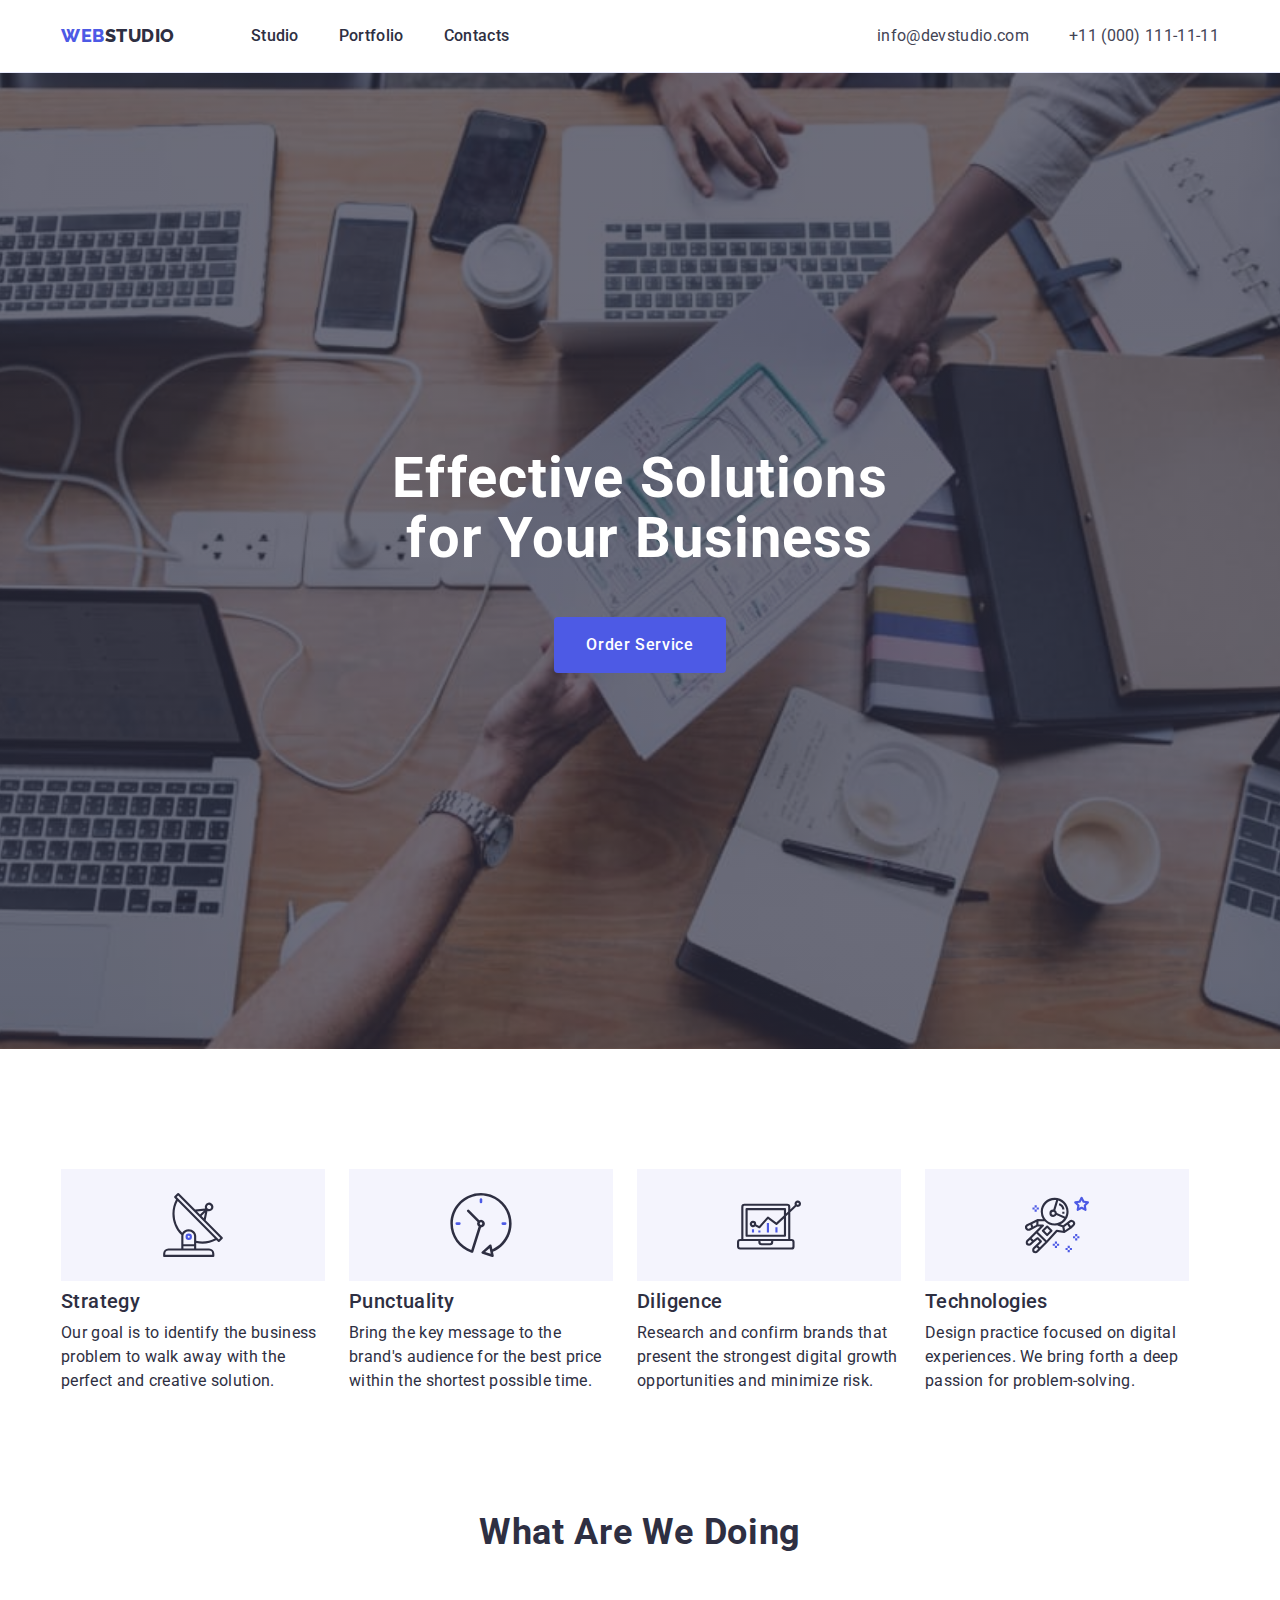
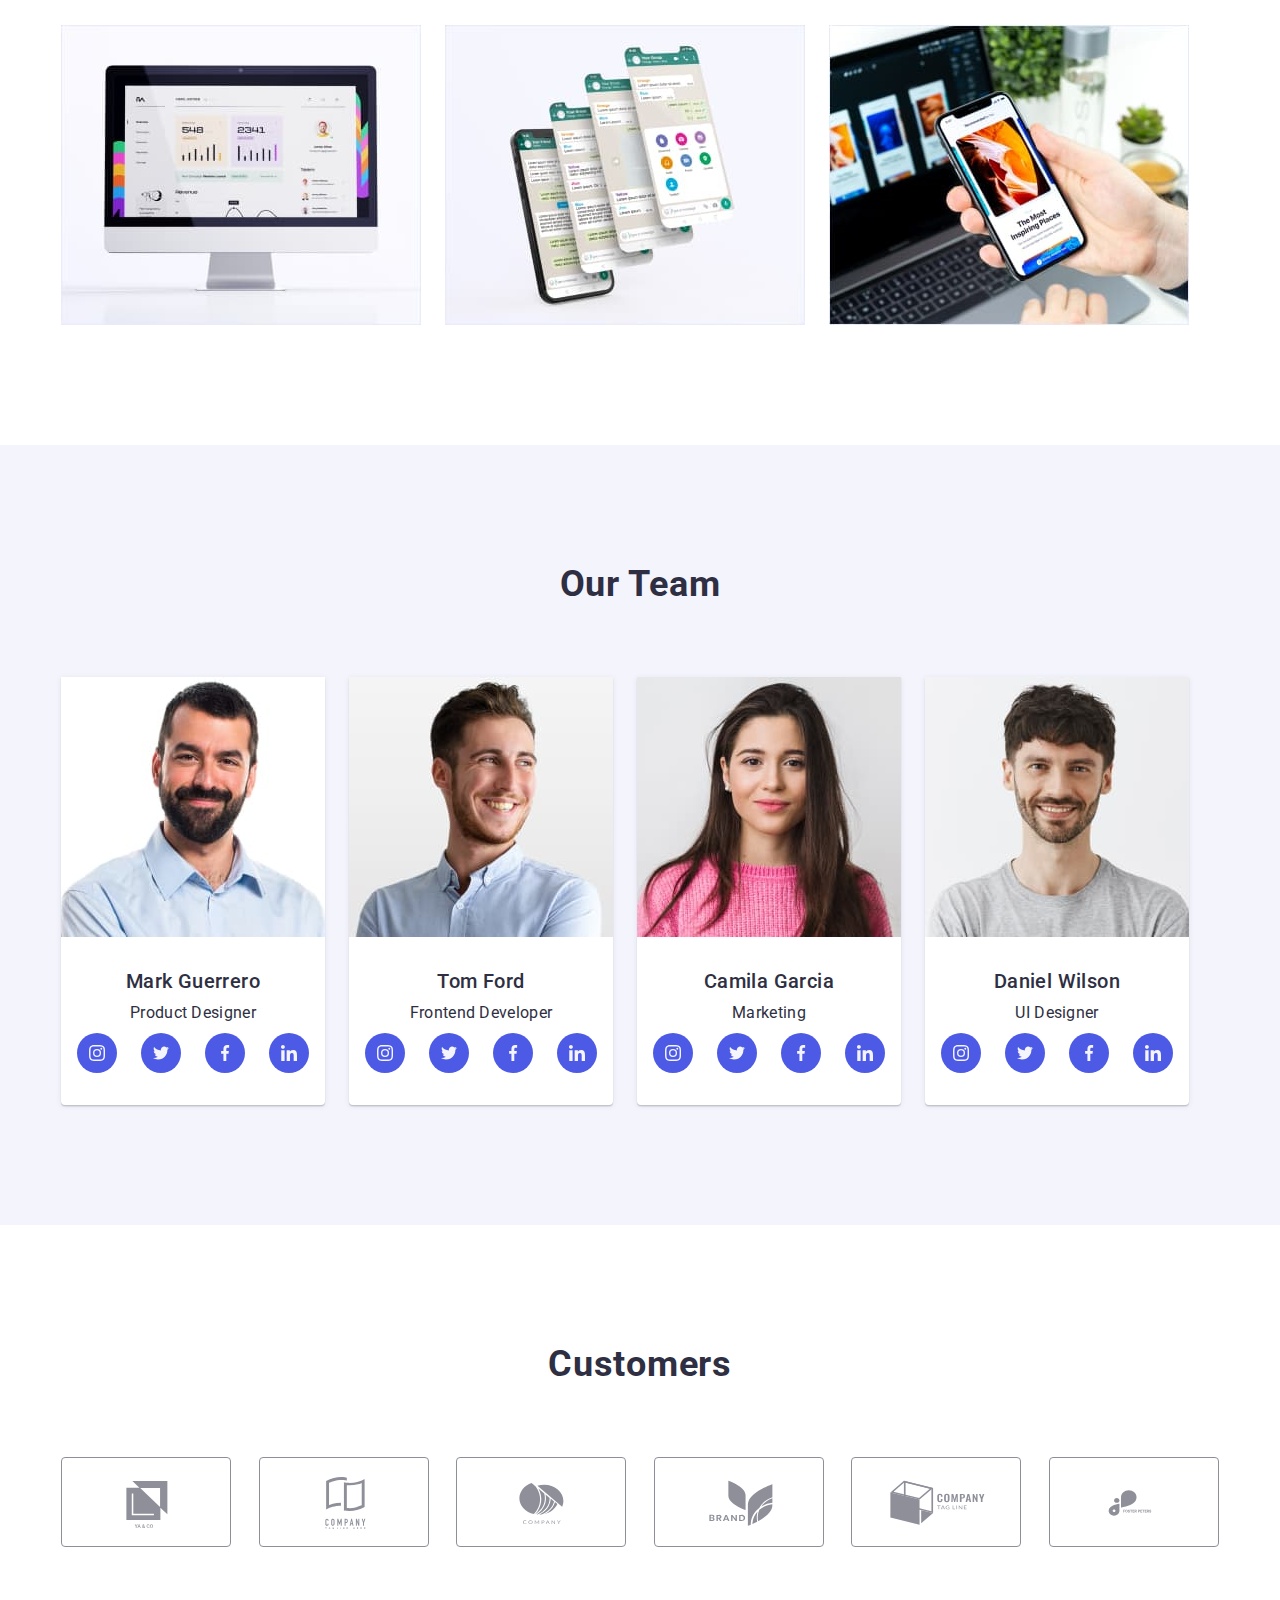
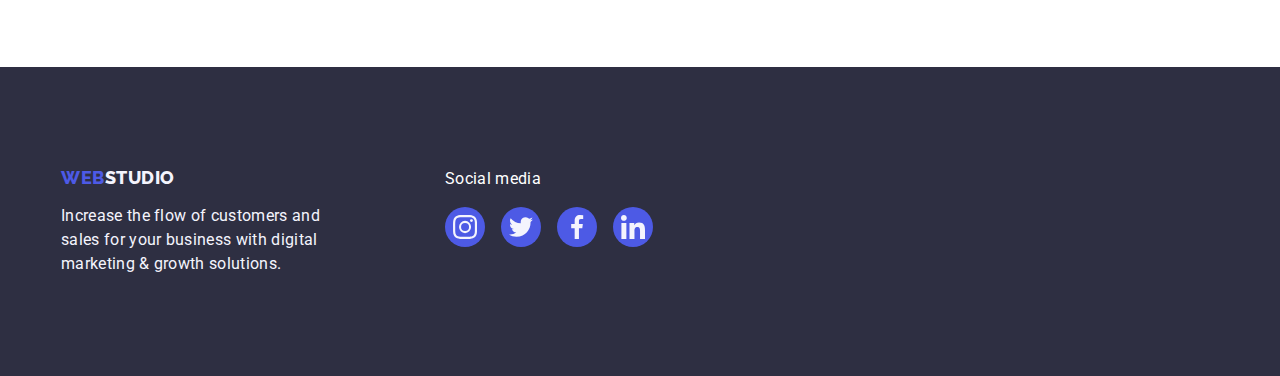
==== index.html @ 224b256f "update_index" ====
<!DOCTYPE html>
<html lang="en">
  <head>
    <meta charset="UTF-8" />
    <meta http-equiv="X-UA-Compatible" content="IE=edge" />
    <meta name="viewport" content="width=device-width, initial-scale=1.0" />
    <link rel="preconnect" href="https://fonts.googleapis.com" />
    <link rel="preconnect" href="https://fonts.gstatic.com" crossorigin />
    <link
      rel="stylesheet"
      href="https://fonts.googleapis.com/css2?family=Raleway:wght@800&family=Roboto:wght@400;500;700&display=swap"
    />
    <link
      rel="stylesheet"
      href="https://cdnjs.cloudflare.com/ajax/libs/modern-normalize/2.0.0/modern-normalize.min.css"
      integrity="sha512-4xo8blKMVCiXpTaLzQSLSw3KFOVPWhm/TRtuPVc4WG6kUgjH6J03IBuG7JZPkcWMxJ5huwaBpOpnwYElP/m6wg=="
      crossorigin="anonymous"
      referrerpolicy="no-referrer"
    />
    <link rel="stylesheet" href="./css/styles.css" />
    <title>Document</title>
  </head>

  <body>
    <header class="header">
      <div class="container">
        <nav class="site-nav">
          <a href="./index.html" class="logo link"
            >Web<span class="logo-word">Studio</span></a
          >
          <ul class="list">
            <li>
              <a href="./index.html" class="list-item link">Studio</a>
            </li>
            <li>
              <a href="./portfolio.html" class="list-item link">Portfolio</a>
            </li>
            <li>
              <a href="" class="list-item link">Contacts</a>
            </li>
          </ul>
        </nav>

        <address class="address-nav">
          <ul class="list">
            <li class="list-item">
              <a href="mailto:info@devstudio.com" class="link"
                >info@devstudio.com</a
              >
            </li>
            <li class="list-item">
              <a href="tel:+110001111111" class="link">+11 (000) 111-11-11</a>
            </li>
          </ul>
        </address>
      </div>
    </header>

    <main>
      <section class="hero">
        <div class="hero-container container">
          <h1 class="header">Effective Solutions for Your Business</h1>
          <button type="button" class="button">Order Service</button>
        </div>
      </section>

      <section class="traits">
        <div class="container">
          <h2 class="visually-hidden">Our traits</h2>
          <ul class="list">
            <li class="list-item">
              <div class="traits-icon-container">
                <svg class="traits-icon" width="64" height="64">
                  <use href="./images/icons.svg#strategy"></use>
                </svg>
              </div>
              <h3 class="header">Strategy</h3>
              <p class="paragraph">
                Our goal is to identify the business problem to walk away with
                the perfect and creative solution.
              </p>
            </li>
            <li class="list-item">
              <div class="traits-icon-container">
                <svg class="traits-icon" width="64" height="64">
                  <use href="./images/icons.svg#punctuality"></use>
                </svg>
              </div>
              <h3 class="header">Punctuality</h3>
              <p class="paragraph">
                Bring the key message to the brand's audience for the best price
                within the shortest possible time.
              </p>
            </li>
            <li class="list-item">
              <div class="traits-icon-container">
                <svg class="traits-icon" width="64" height="64">
                  <use href="./images/icons.svg#diligence"></use>
                </svg>
              </div>
              <h3 class="header">Diligence</h3>
              <p class="paragraph">
                Research and confirm brands that present the strongest digital
                growth opportunities and minimize risk.
              </p>
            </li>
            <li class="list-item">
              <div class="traits-icon-container">
                <svg class="traits-icon" width="64" height="64">
                  <use href="./images/icons.svg#technologies"></use>
                </svg>
              </div>
              <h3 class="header">Technologies</h3>
              <p class="paragraph">
                Design practice focused on digital experiences. We bring forth a
                deep passion for problem-solving.
              </p>
            </li>
          </ul>
        </div>
      </section>

      <section class="projects">
        <div class="container">
          <h2 class="header">What are we doing</h2>
          <ul class="list">
            <li class="projects-item">
              <img
                src="./images/what_we_doing_img_1.jpg"
                alt="Screen with charts"
                width="360"
              />
            </li>
            <li class="projects-item">
              <img
                src="./images/what_we_doing_img_2.jpg"
                alt="Smartphone with messenger"
                width="360"
              />
            </li>
            <li class="projects-item">
              <img
                src="./images/what_we_doing_img_3.jpg"
                alt="Smartphone and laptop demonstrating app"
                width="360"
              />
            </li>
          </ul>
        </div>
      </section>

      <section class="team">
        <div class="container">
          <h2 class="header">Our Team</h2>
          <ul class="list">
            <li class="member-card">
              <img
                src="./images/our_team_1.jpg"
                alt="Product Designer"
                width="264"
              />
              <div class="member-text">
                <h3 class="member-name">Mark Guerrero</h3>
                <p class="member-role">Product Designer</p>
                <div class="member-icons">
                  <a href="instagram.com" class="member-icon-container">
                    <svg class="member-icon">
                      <use href="../images/icons.svg#instagram"></use>
                    </svg>
                  </a>
                  <a href="twitter.com" class="member-icon-container">
                    <svg class="member-icon">
                      <use href="../images/icons.svg#twitter"></use>
                    </svg>
                  </a>
                  <a href="facebook.com" class="member-icon-container">
                    <svg class="member-icon">
                      <use href="../images/icons.svg#facebook"></use>
                    </svg>
                  </a>
                  <a href="linkedin.com" class="member-icon-container">
                    <svg class="member-icon">
                      <use href="../images/icons.svg#linkedin"></use>
                    </svg>
                  </a>
                </div>
              </div>
            </li>
            <li class="member-card">
              <img
                src="./images/our_team_2.jpg"
                alt="Frontend Developer"
                width="264"
              />
              <div class="member-text">
                <h3 class="member-name">Tom Ford</h3>
                <p class="member-role">Frontend Developer</p>
                <div class="member-icons">
                  <a href="instagram.com" class="member-icon-container">
                    <svg class="member-icon">
                      <use href="../images/icons.svg#instagram"></use>
                    </svg>
                  </a>
                  <a href="twitter.com" class="member-icon-container">
                    <svg class="member-icon">
                      <use href="../images/icons.svg#twitter"></use>
                    </svg>
                  </a>
                  <a href="facebook.com" class="member-icon-container">
                    <svg class="member-icon">
                      <use href="../images/icons.svg#facebook"></use>
                    </svg>
                  </a>
                  <a href="linkedin.com" class="member-icon-container">
                    <svg class="member-icon">
                      <use href="../images/icons.svg#linkedin"></use>
                    </svg>
                  </a>
                </div>
              </div>
            </li>
            <li class="member-card">
              <img src="./images/our_team_3.jpg" alt="Marketing" width="264" />
              <div class="member-text">
                <h3 class="member-name">Camila Garcia</h3>
                <p class="member-role">Marketing</p>
                <div class="member-icons">
                  <a href="instagram.com" class="member-icon-container">
                    <svg class="member-icon">
                      <use href="../images/icons.svg#instagram"></use>
                    </svg>
                  </a>
                  <a href="twitter.com" class="member-icon-container">
                    <svg class="member-icon">
                      <use href="../images/icons.svg#twitter"></use>
                    </svg>
                  </a>
                  <a href="facebook.com" class="member-icon-container">
                    <svg class="member-icon">
                      <use href="../images/icons.svg#facebook"></use>
                    </svg>
                  </a>
                  <a href="linkedin.com" class="member-icon-container">
                    <svg class="member-icon">
                      <use href="../images/icons.svg#linkedin"></use>
                    </svg>
                  </a>
                </div>
              </div>
            </li>
            <li class="member-card">
              <img
                src="./images/our_team_4.jpg"
                alt="UI Designer"
                width="264"
              />
              <div class="member-text">
                <h3 class="member-name">Daniel Wilson</h3>
                <p class="member-role">UI Designer</p>
                <div class="member-icons">
                  <a href="instagram.com" class="member-icon-container">
                    <svg class="member-icon">
                      <use href="../images/icons.svg#instagram"></use>
                    </svg>
                  </a>
                  <a href="twitter.com" class="member-icon-container">
                    <svg class="member-icon">
                      <use href="../images/icons.svg#twitter"></use>
                    </svg>
                  </a>
                  <a href="facebook.com" class="member-icon-container">
                    <svg class="member-icon">
                      <use href="../images/icons.svg#facebook"></use>
                    </svg>
                  </a>
                  <a href="linkedin.com" class="member-icon-container">
                    <svg class="member-icon">
                      <use href="../images/icons.svg#linkedin"></use>
                    </svg>
                  </a>
                </div>
              </div>
            </li>
          </ul>
        </div>
      </section>

      <section class="customers">
        <div class="container">
          <h2 class="header">Customers</h2>
          <ul class="customers-list">
            <li class="customer-icon-container">
              <svg class="customer-icon">
                <use href="./images/icons.svg#customer_1"></use>
              </svg>
            </li>
            <li class="customer-icon-container">
              <svg class="customer-icon">
                <use href="./images/icons.svg#customer_2"></use>
              </svg>
            </li>
            <li class="customer-icon-container">
              <svg class="customer-icon">
                <use href="./images/icons.svg#customer_3"></use>
              </svg>
            </li>
            <li class="customer-icon-container">
              <svg class="customer-icon">
                <use href="./images/icons.svg#customer_4"></use>
              </svg>
            </li>
            <li class="customer-icon-container">
              <svg class="customer-icon">
                <use href="./images/icons.svg#customer_5"></use>
              </svg>
            </li>
            <li class="customer-icon-container">
              <svg class="customer-icon">
                <use href="./images/icons.svg#customer_6"></use>
              </svg>
            </li>
          </ul>
        </div>
      </section>
    </main>
    <footer class="footer">
      <div class="container">
        <div class="footer-left">
          <a href="./index.html" class="logo link"
            >Web<span class="logo-word">Studio</span></a
          >
          <p class="footer-text">
            Increase the flow of customers and sales for your business with
            digital marketing & growth solutions.
          </p>
        </div>
        <div class="footer-socials">
          <p>Social media</p>
          <ul class="footer-socials-icons list">
            <li>
              <a href="instagram.com" class="footer-icon-container">
                <svg class="footer-icon">
                  <use href="./images/icons.svg#instagram"></use>
                </svg>
              </a>
            </li>
            <li>
              <a href="twitter.com" class="footer-icon-container">
                <svg class="footer-icon">
                  <use href="./images/icons.svg#twitter"></use>
                </svg>
              </a>
            </li>
            <li>
              <a href="facebook.com" class="footer-icon-container">
                <svg class="footer-icon">
                  <use href="./images/icons.svg#facebook"></use>
                </svg>
              </a>
            </li>
            <li>
              <a href="linkedin.com" class="footer-icon-container">
                <svg class="footer-icon">
                  <use href="./images/icons.svg#linkedin"></use>
                </svg>
              </a>
            </li>
          </ul>
        </div>
      </div>
    </footer>
  </body>
</html>
---- css/styles.css ----
:root {
  --main-blue-color: #4d5ae5;
  --main-header-color: #2e2f42;
  --main-text-color: #434455;
  --link-hover-color: #404bbf;
  --cloud: #f4f4fd;
  --cornflower: #e7e9fc;
  --light-slate: #8e8f99;
}

/* Reset */

h1,
h2,
h3,
ul,
li,
p {
  color: var(--main-header-color);
  margin: 0;
  padding: 0;
}

body {
  margin: 0;
  font-family: 'Roboto', sans-serif;
  font-size: 16px;
  line-height: 1.5;
  letter-spacing: 0.02em;
  color: var(--main-text-color);
  background-color: #ffffff;
}

ul {
  list-style: none;
}

img {
  display: block;
}

.visually-hidden {
  position: absolute;
  width: 1px;
  height: 1px;
  margin: -1px;
  border: 0;
  padding: 0;

  white-space: nowrap;
  clip-path: inset(100%);
  clip: rect(0 0 0 0);
  overflow: hidden;
}

.container {
  width: 1158px;
  padding: 0 15px;
  margin: 0 auto;
}

header {
  border-bottom: 1px solid var(--cornflower);
}

header .container {
  display: flex;
}

header .list-item {
  padding: 24px 0;
}

.link {
  text-decoration: none;
}

.button-list {
  display: flex;
  gap: 24px;
  margin-bottom: 72px;
  justify-content: center;
}

.projects-list {
  display: flex;
  flex-wrap: wrap;
  column-gap: 24px;
  row-gap: 48px;
  margin-bottom: 120px;
}

.portfolio {
  padding-top: 96px;
  padding-bottom: 120px;
}

.portfolio .container {
  display: flex;
  flex-direction: column;
  align-items: center;
}

.portfolio .button {
  color: var(--main-blue-color);
  background-color: var(--cloud);
  border-color: transparent;
  font-family: 'Roboto', sans-serif;
  font-style: normal;
  font-weight: 500;
  font-size: 16px;
  line-height: 1.5;
  letter-spacing: 0.04em;
  cursor: pointer;
  padding: 12px 24px;
  border-radius: 4px;
  border: 1px solid var(--cornflower);
}

.portfolio-item .header {
  color: var(--main-header-color);
  font-family: 'Roboto', sans-serif;
  font-style: normal;
  font-weight: 500;
  font-size: 20px;
  line-height: 1.2;
  letter-spacing: 0.02em;
  margin-bottom: 8px;
}

.portfolio .button:hover,
.portfolio .button:focus {
  color: #ffffff;
  background-color: var(--link-hover-color);
  border: 1px solid transparent;
}

.portfolio-item-text {
  color: var(--main-text-color);
  width: 360px;
  padding: 32px 16px;
  border: 1px solid var(--cornflower);
  border-top: 0;
}

.logo {
  color: var(--main-blue-color);
  font-family: 'Raleway', sans-serif;
  font-weight: 800;
  font-size: 18px;
  line-height: 1.17;
  letter-spacing: 0.03em;
  text-transform: uppercase;
  margin-right: 76px;
}

.logo-word {
  color: var(--main-header-color);
}

.site-nav {
  width: 261px;
  display: flex;
  align-items: center;
}

.site-nav .list {
  display: flex;
  gap: 40px;
}

.site-nav .list .link {
  color: var(--main-header-color);
  font-weight: 500;
  font-size: 16px;
  line-height: 1.5;
  letter-spacing: 0.02em;
}

.button {
  display: flex;
  border: none;
}

.site-nav .list .link:hover,
.site-nav .list .link:focus {
  color: var(--link-hover-color);
}

.address-nav {
  font-style: normal;
  margin-left: auto;
}

.address-nav .list {
  display: flex;
  gap: 40px;
}

.address-nav .link {
  color: var(--main-text-color);
}

.address-nav .link:hover,
.address-nav .link:focus {
  color: var(--link-hover-color);
}

.hero {
  padding: 188px 0;
  background-image: linear-gradient(
      to right,
      rgba(46, 47, 66, 0.7),
      rgba(46, 47, 66, 0.7)
    ),
    url(../images/hero-background.jpg);
  background-repeat: no-repeat;
  background-size: cover;
  background-position: center;
  /* background: var(--grey, rgba(46, 47, 66, 0.7)); */
}

.hero .container {
  display: flex;
  justify-content: center;
  align-items: center;
  flex-direction: column;
  padding: 188px 0;
  gap: 48px;
}

.hero .header {
  color: #ffffff;
  font-weight: 700;
  font-size: 56px;
  line-height: 1.07;
  text-align: center;
  letter-spacing: 0.02em;
  max-width: 496px;
}

.hero .button {
  color: #ffffff;
  background-color: var(--main-blue-color);
  font-family: 'Roboto', sans-serif;
  font-weight: 500;
  font-size: 16px;
  line-height: 1.5;
  text-align: center;
  letter-spacing: 0.04em;
  cursor: pointer;
  margin: 0 auto;
  padding: 16px 32px;
  border-radius: 4px;
  display: block;
  min-width: 169px;
}

.hero .button:hover,
.hero .button:focus {
  background-color: var(--link-hover-color);
}

.traits {
  padding: 120px 0;
}

.traits .header {
  font-weight: 500;
  font-size: 20px;
  line-height: 1.2;
  letter-spacing: 0.02em;
  margin-bottom: 8px;
}

.traits-icon-container {
  background-color: var(--cloud);
  margin-bottom: 8px;
  width: 264px;
  height: 112px;
  display: flex;
  justify-content: center;
  align-items: center;
}

.traits .list {
  display: flex;
  gap: 24px;
}

.traits .list-item {
  width: 264px;
}

.projects .list,
.team .list {
  display: flex;
  gap: 24px;
}

.projects .header {
  margin-bottom: 72px;
}

.projects {
  padding-bottom: 120px;
}

.projects-item {
  height: 300px;
  flex-basis: calc(100% - 48px) / 3;
}

.member-name {
  font-weight: 500;
  font-size: 20px;
  line-height: 1.2;
  text-align: center;
  letter-spacing: 0.02em;
  margin-bottom: 8px;
}

.member-role {
  text-align: center;
  margin-bottom: 8px;
}

.team {
  background-color: var(--cloud);
  padding: 120px 0;
  margin-bottom: 120px;
}

.team .header {
  margin-bottom: 72px;
}

.team .member-text {
  padding: 32px 16px;
}

.projects .header,
.team .header {
  font-weight: 700;
  font-size: 36px;
  line-height: 1.11;
  text-align: center;
  letter-spacing: 0.02em;
  text-transform: capitalize;
}

.member-card {
  background-color: #ffffff;
  width: 264px;
  border-radius: 0px 0px 4px 4px;
  box-shadow: 0px 2px 1px 0px rgba(46, 47, 66, 0.08),
    0px 1px 1px 0px rgba(46, 47, 66, 0.16),
    0px 1px 6px 0px rgba(46, 47, 66, 0.08);
}

.member-text {
  display: flex;
  flex-direction: column;
}

.member-icons {
  width: 100%;
  display: flex;
  justify-content: space-between;
}

.member-icon-container {
  width: 40px;
  height: 40px;
  background-color: var(--main-blue-color);
  border-radius: 50px;
  display: flex;
  justify-content: center;
  align-items: center;
}

.member-icon {
  width: 16px;
  height: 16px;
  fill: white;
}

.customers .container {
  display: flex;
  flex-direction: column;
  justify-content: center;
  align-items: center;
}

.customers-list {
  display: flex;
  justify-content: space-between;
  width: 100%;
  margin-bottom: 120px;
}

.customer-icon-container {
  width: 168px;
  height: 88px;
  border: 1px solid var(--light-slate);
  display: flex;
  justify-content: center;
  align-items: center;
  border-radius: 4px;
}

.customer-icon {
  width: 104px;
  height: 56px;
}

.customers .header {
  margin-bottom: 72px;
  font-size: 36px;
  font-family: Roboto, sans-serif;
  font-weight: 700;
  line-height: 1.11;
  letter-spacing: 0.72px;
  text-transform: capitalize;
}

.footer {
  background-color: var(--main-header-color);
  padding: 100px 0;
}

.footer .container {
  display: flex;
}

.footer .logo {
  display: inline-block;
  margin-bottom: 16px;
}

.footer .logo-word {
  color: var(--cloud);
}

.footer-text {
  color: var(--cloud);
  width: 264px;
}

.footer-left {
  margin-right: 120px;
}

.footer-socials-icons {
  display: flex;
  width: 208px;
  justify-content: space-between;
}

.footer-icon-container {
  width: 40px;
  height: 40px;
  background-color: var(--main-blue-color);
  border-radius: 50px;
  display: flex;
  justify-content: center;
  align-items: center;
}

.footer-icon {
  width: 24px;
  height: 24px;
}

.footer-socials p {
  color: white;
  margin-bottom: 16px;
}
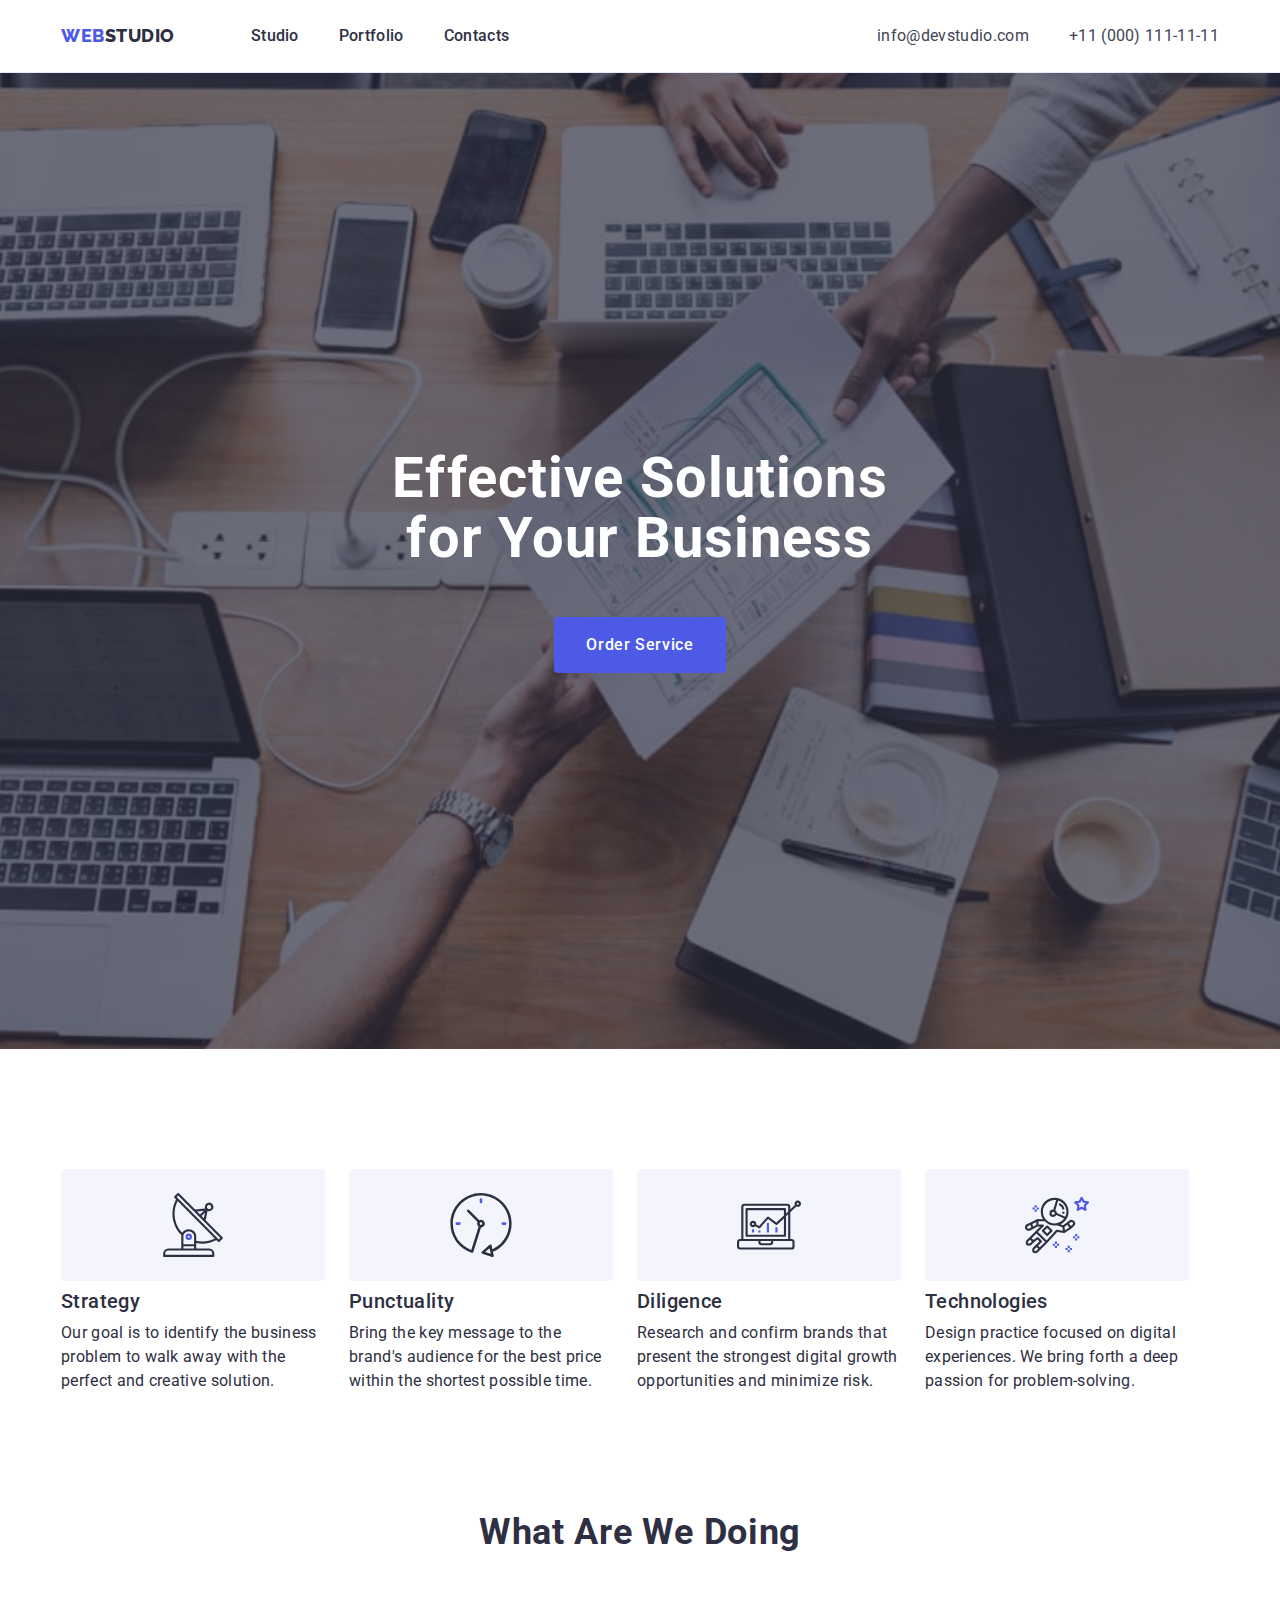
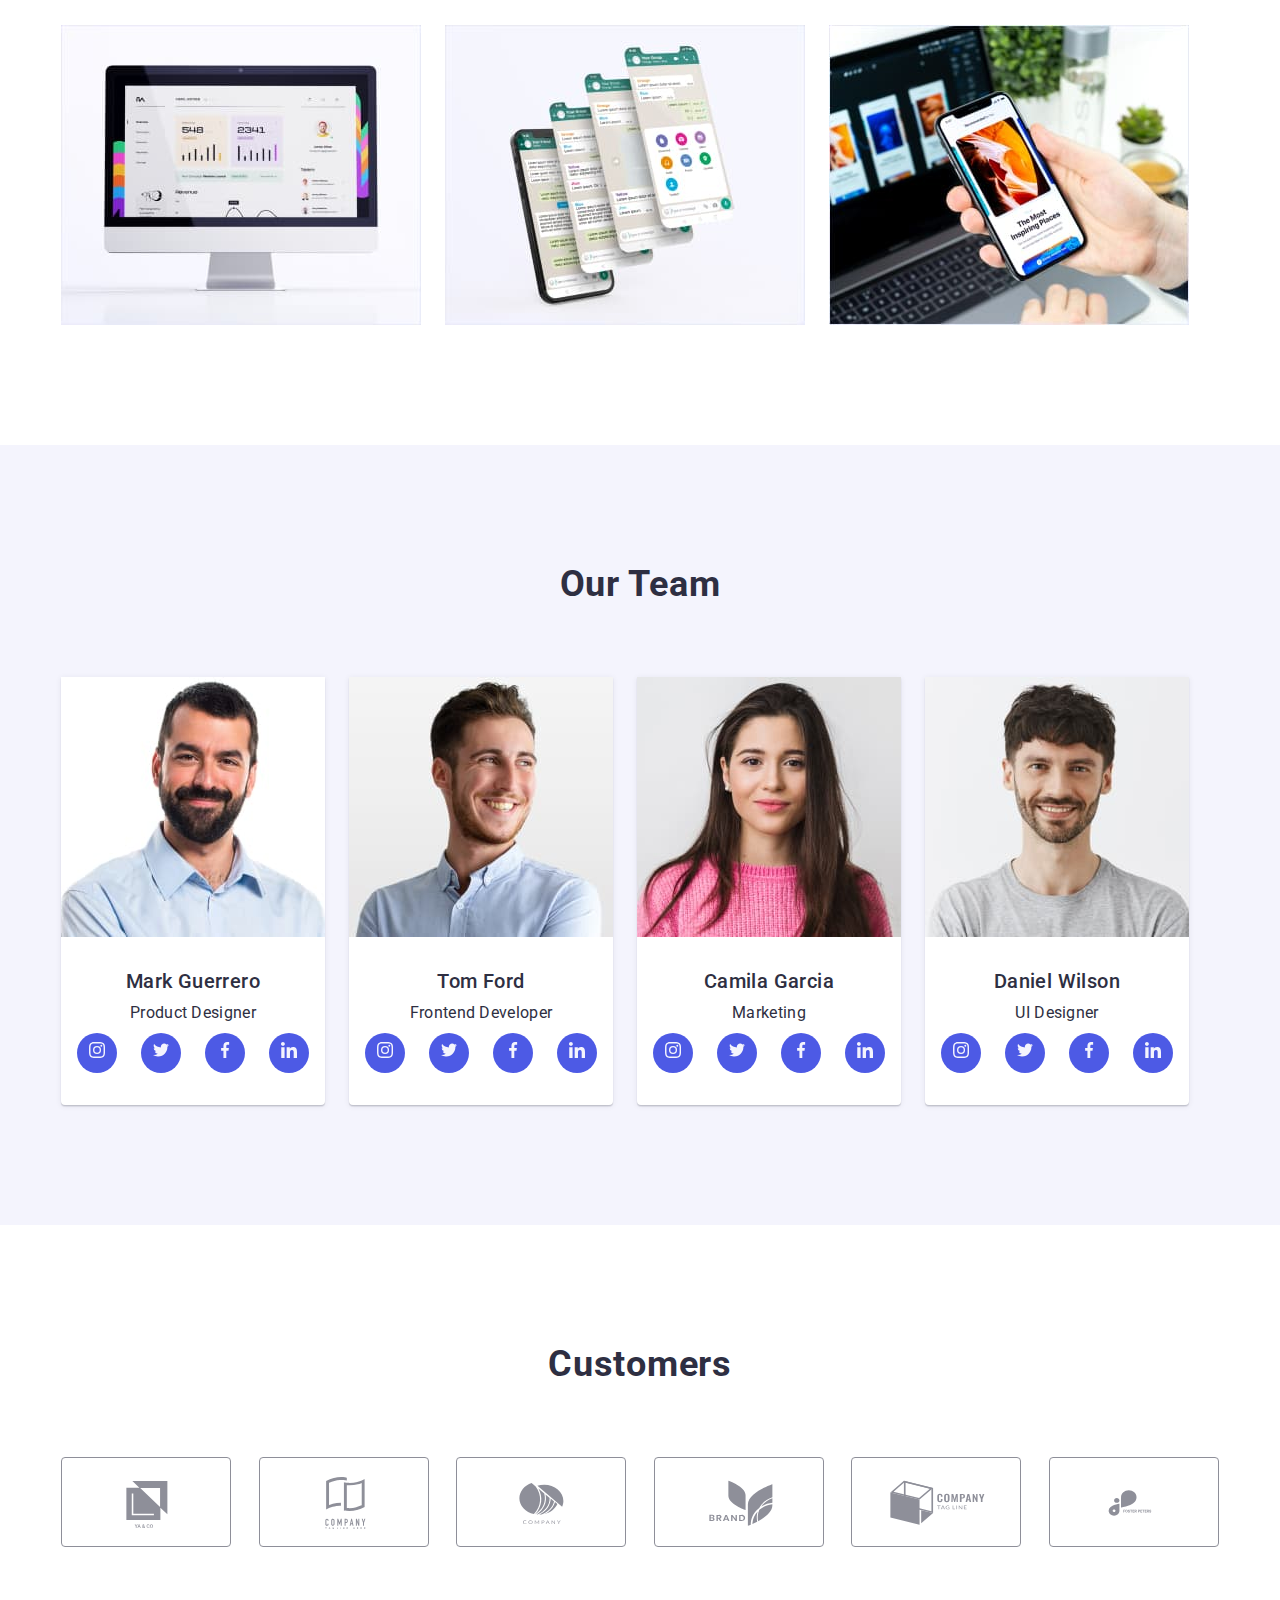
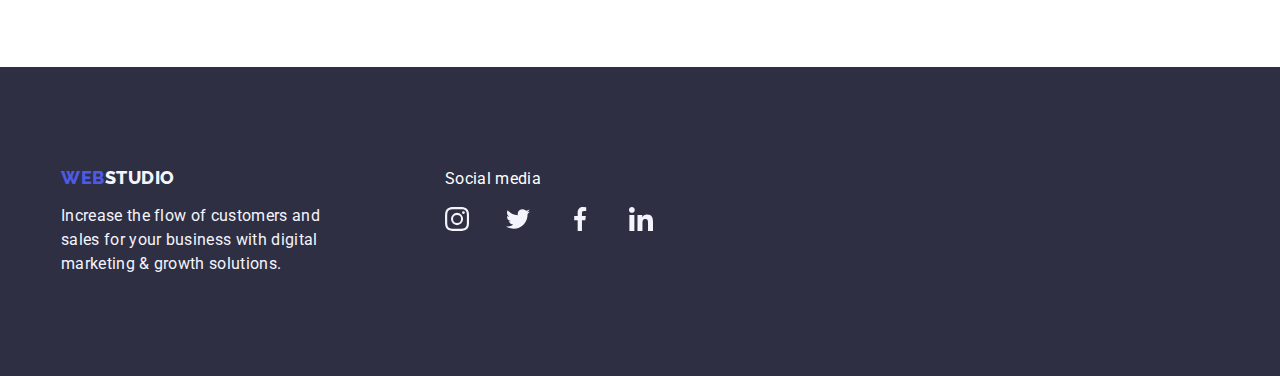
==== commit 83021716: "update_index" ====
--- a/index.html
+++ b/index.html
@@ -162,28 +162,36 @@
               <div class="member-text">
                 <h3 class="member-name">Mark Guerrero</h3>
                 <p class="member-role">Product Designer</p>
-                <div class="member-icons">
-                  <a href="instagram.com" class="member-icon-container">
-                    <svg class="member-icon">
-                      <use href="../images/icons.svg#instagram"></use>
-                    </svg>
-                  </a>
-                  <a href="twitter.com" class="member-icon-container">
-                    <svg class="member-icon">
-                      <use href="../images/icons.svg#twitter"></use>
-                    </svg>
-                  </a>
-                  <a href="facebook.com" class="member-icon-container">
-                    <svg class="member-icon">
-                      <use href="../images/icons.svg#facebook"></use>
-                    </svg>
-                  </a>
-                  <a href="linkedin.com" class="member-icon-container">
-                    <svg class="member-icon">
-                      <use href="../images/icons.svg#linkedin"></use>
-                    </svg>
-                  </a>
-                </div>
+                <ul class="member-icons">
+                  <li class="member-icon-container">
+                    <a href="instagram.com" class="member-icon-link">
+                      <svg class="member-icon" width="16" height="16">
+                        <use href="../images/icons.svg#instagram"></use>
+                      </svg>
+                    </a>
+                  </li>
+                  <li class="member-icon-container">
+                    <a href="twitter.com" class="member-icon-link">
+                      <svg class="member-icon" width="16" height="16">
+                        <use href="../images/icons.svg#twitter"></use>
+                      </svg>
+                    </a>
+                  </li>
+                  <li class="member-icon-container">
+                    <a href="facebook.com" class="member-icon-link">
+                      <svg class="member-icon" width="16" height="16">
+                        <use href="../images/icons.svg#facebook"></use>
+                      </svg>
+                    </a>
+                  </li>
+                  <li class="member-icon-container">
+                    <a href="linkedin.com" class="member-icon-link">
+                      <svg class="member-icon" width="16" height="16">
+                        <use href="../images/icons.svg#linkedin"></use>
+                      </svg>
+                    </a>
+                  </li>
+                </ul>
               </div>
             </li>
             <li class="member-card">
@@ -195,28 +203,36 @@
               <div class="member-text">
                 <h3 class="member-name">Tom Ford</h3>
                 <p class="member-role">Frontend Developer</p>
-                <div class="member-icons">
-                  <a href="instagram.com" class="member-icon-container">
-                    <svg class="member-icon">
-                      <use href="../images/icons.svg#instagram"></use>
-                    </svg>
-                  </a>
-                  <a href="twitter.com" class="member-icon-container">
-                    <svg class="member-icon">
-                      <use href="../images/icons.svg#twitter"></use>
-                    </svg>
-                  </a>
-                  <a href="facebook.com" class="member-icon-container">
-                    <svg class="member-icon">
-                      <use href="../images/icons.svg#facebook"></use>
-                    </svg>
-                  </a>
-                  <a href="linkedin.com" class="member-icon-container">
-                    <svg class="member-icon">
-                      <use href="../images/icons.svg#linkedin"></use>
-                    </svg>
-                  </a>
-                </div>
+                <ul class="member-icons">
+                  <li class="member-icon-container">
+                    <a href="instagram.com" class="member-icon-link">
+                      <svg class="member-icon" width="16" height="16">
+                        <use href="../images/icons.svg#instagram"></use>
+                      </svg>
+                    </a>
+                  </li>
+                  <li class="member-icon-container">
+                    <a href="twitter.com" class="member-icon-link">
+                      <svg class="member-icon" width="16" height="16">
+                        <use href="../images/icons.svg#twitter"></use>
+                      </svg>
+                    </a>
+                  </li>
+                  <li class="member-icon-container">
+                    <a href="facebook.com" class="member-icon-link">
+                      <svg class="member-icon" width="16" height="16">
+                        <use href="../images/icons.svg#facebook"></use>
+                      </svg>
+                    </a>
+                  </li>
+                  <li class="member-icon-container">
+                    <a href="linkedin.com" class="member-icon-link">
+                      <svg class="member-icon" width="16" height="16">
+                        <use href="../images/icons.svg#linkedin"></use>
+                      </svg>
+                    </a>
+                  </li>
+                </ul>
               </div>
             </li>
             <li class="member-card">
@@ -224,28 +240,36 @@
               <div class="member-text">
                 <h3 class="member-name">Camila Garcia</h3>
                 <p class="member-role">Marketing</p>
-                <div class="member-icons">
-                  <a href="instagram.com" class="member-icon-container">
-                    <svg class="member-icon">
-                      <use href="../images/icons.svg#instagram"></use>
-                    </svg>
-                  </a>
-                  <a href="twitter.com" class="member-icon-container">
-                    <svg class="member-icon">
-                      <use href="../images/icons.svg#twitter"></use>
-                    </svg>
-                  </a>
-                  <a href="facebook.com" class="member-icon-container">
-                    <svg class="member-icon">
-                      <use href="../images/icons.svg#facebook"></use>
-                    </svg>
-                  </a>
-                  <a href="linkedin.com" class="member-icon-container">
-                    <svg class="member-icon">
-                      <use href="../images/icons.svg#linkedin"></use>
-                    </svg>
-                  </a>
-                </div>
+                <ul class="member-icons">
+                  <li class="member-icon-container">
+                    <a href="instagram.com" class="member-icon-link">
+                      <svg class="member-icon" width="16" height="16">
+                        <use href="../images/icons.svg#instagram"></use>
+                      </svg>
+                    </a>
+                  </li>
+                  <li class="member-icon-container">
+                    <a href="twitter.com" class="member-icon-link">
+                      <svg class="member-icon" width="16" height="16">
+                        <use href="../images/icons.svg#twitter"></use>
+                      </svg>
+                    </a>
+                  </li>
+                  <li class="member-icon-container">
+                    <a href="facebook.com" class="member-icon-link">
+                      <svg class="member-icon" width="16" height="16">
+                        <use href="../images/icons.svg#facebook"></use>
+                      </svg>
+                    </a>
+                  </li>
+                  <li class="member-icon-container">
+                    <a href="linkedin.com" class="member-icon-link">
+                      <svg class="member-icon" width="16" height="16">
+                        <use href="../images/icons.svg#linkedin"></use>
+                      </svg>
+                    </a>
+                  </li>
+                </ul>
               </div>
             </li>
             <li class="member-card">
@@ -257,28 +281,36 @@
               <div class="member-text">
                 <h3 class="member-name">Daniel Wilson</h3>
                 <p class="member-role">UI Designer</p>
-                <div class="member-icons">
-                  <a href="instagram.com" class="member-icon-container">
-                    <svg class="member-icon">
-                      <use href="../images/icons.svg#instagram"></use>
-                    </svg>
-                  </a>
-                  <a href="twitter.com" class="member-icon-container">
-                    <svg class="member-icon">
-                      <use href="../images/icons.svg#twitter"></use>
-                    </svg>
-                  </a>
-                  <a href="facebook.com" class="member-icon-container">
-                    <svg class="member-icon">
-                      <use href="../images/icons.svg#facebook"></use>
-                    </svg>
-                  </a>
-                  <a href="linkedin.com" class="member-icon-container">
-                    <svg class="member-icon">
-                      <use href="../images/icons.svg#linkedin"></use>
-                    </svg>
-                  </a>
-                </div>
+                <ul class="member-icons">
+                  <li class="member-icon-container">
+                    <a href="instagram.com" class="member-icon-link">
+                      <svg class="member-icon" width="16" height="16">
+                        <use href="../images/icons.svg#instagram"></use>
+                      </svg>
+                    </a>
+                  </li>
+                  <li class="member-icon-container">
+                    <a href="twitter.com" class="member-icon-link">
+                      <svg class="member-icon" width="16" height="16">
+                        <use href="../images/icons.svg#twitter"></use>
+                      </svg>
+                    </a>
+                  </li>
+                  <li class="member-icon-container">
+                    <a href="facebook.com" class="member-icon-link">
+                      <svg class="member-icon" width="16" height="16">
+                        <use href="../images/icons.svg#facebook"></use>
+                      </svg>
+                    </a>
+                  </li>
+                  <li class="member-icon-container">
+                    <a href="linkedin.com" class="member-icon-link">
+                      <svg class="member-icon" width="16" height="16">
+                        <use href="../images/icons.svg#linkedin"></use>
+                      </svg>
+                    </a>
+                  </li>
+                </ul>
               </div>
             </li>
           </ul>
@@ -290,32 +322,32 @@
           <h2 class="header">Customers</h2>
           <ul class="customers-list">
             <li class="customer-icon-container">
-              <svg class="customer-icon">
+              <svg class="customer-icon" width="104" height="56">
                 <use href="./images/icons.svg#customer_1"></use>
               </svg>
             </li>
             <li class="customer-icon-container">
-              <svg class="customer-icon">
+              <svg class="customer-icon" width="104" height="56">
                 <use href="./images/icons.svg#customer_2"></use>
               </svg>
             </li>
             <li class="customer-icon-container">
-              <svg class="customer-icon">
+              <svg class="customer-icon" width="104" height="56">
                 <use href="./images/icons.svg#customer_3"></use>
               </svg>
             </li>
             <li class="customer-icon-container">
-              <svg class="customer-icon">
+              <svg class="customer-icon" width="104" height="56">
                 <use href="./images/icons.svg#customer_4"></use>
               </svg>
             </li>
             <li class="customer-icon-container">
-              <svg class="customer-icon">
+              <svg class="customer-icon" width="104" height="56">
                 <use href="./images/icons.svg#customer_5"></use>
               </svg>
             </li>
             <li class="customer-icon-container">
-              <svg class="customer-icon">
+              <svg class="customer-icon" width="104" height="56">
                 <use href="./images/icons.svg#customer_6"></use>
               </svg>
             </li>
@@ -338,28 +370,28 @@
           <p>Social media</p>
           <ul class="footer-socials-icons list">
             <li>
-              <a href="instagram.com" class="footer-icon-container">
+              <a href="instagram.com" class="footer-icon-link">
                 <svg class="footer-icon">
                   <use href="./images/icons.svg#instagram"></use>
                 </svg>
               </a>
             </li>
             <li>
-              <a href="twitter.com" class="footer-icon-container">
+              <a href="twitter.com" class="footer-icon-link">
                 <svg class="footer-icon">
                   <use href="./images/icons.svg#twitter"></use>
                 </svg>
               </a>
             </li>
             <li>
-              <a href="facebook.com" class="footer-icon-container">
+              <a href="facebook.com" class="footer-icon-link">
                 <svg class="footer-icon">
                   <use href="./images/icons.svg#facebook"></use>
                 </svg>
               </a>
             </li>
             <li>
-              <a href="linkedin.com" class="footer-icon-container">
+              <a href="linkedin.com" class="footer-icon-link">
                 <svg class="footer-icon">
                   <use href="./images/icons.svg#linkedin"></use>
                 </svg>
--- a/css/styles.css
+++ b/css/styles.css
@@ -61,6 +61,8 @@
 
 header {
   border-bottom: 1px solid var(--cornflower);
+  box-shadow: 0px 2px 1px rgba(46, 47, 66, 0.08),
+    0px 1px 1px rgba(46, 47, 66, 0.16), 0px 1px 6px rgba(46, 47, 66, 0.08);
 }
 
 header .container {
@@ -209,7 +211,6 @@
 .hero {
   padding: 188px 0;
   background-image: linear-gradient(
-      to right,
       rgba(46, 47, 66, 0.7),
       rgba(46, 47, 66, 0.7)
     ),
@@ -217,7 +218,7 @@
   background-repeat: no-repeat;
   background-size: cover;
   background-position: center;
-  /* background: var(--grey, rgba(46, 47, 66, 0.7)); */
+  max-width: 1440px;
 }
 
 .hero .container {
@@ -281,6 +282,7 @@
   display: flex;
   justify-content: center;
   align-items: center;
+  border-radius: 4px;
 }
 
 .traits .list {
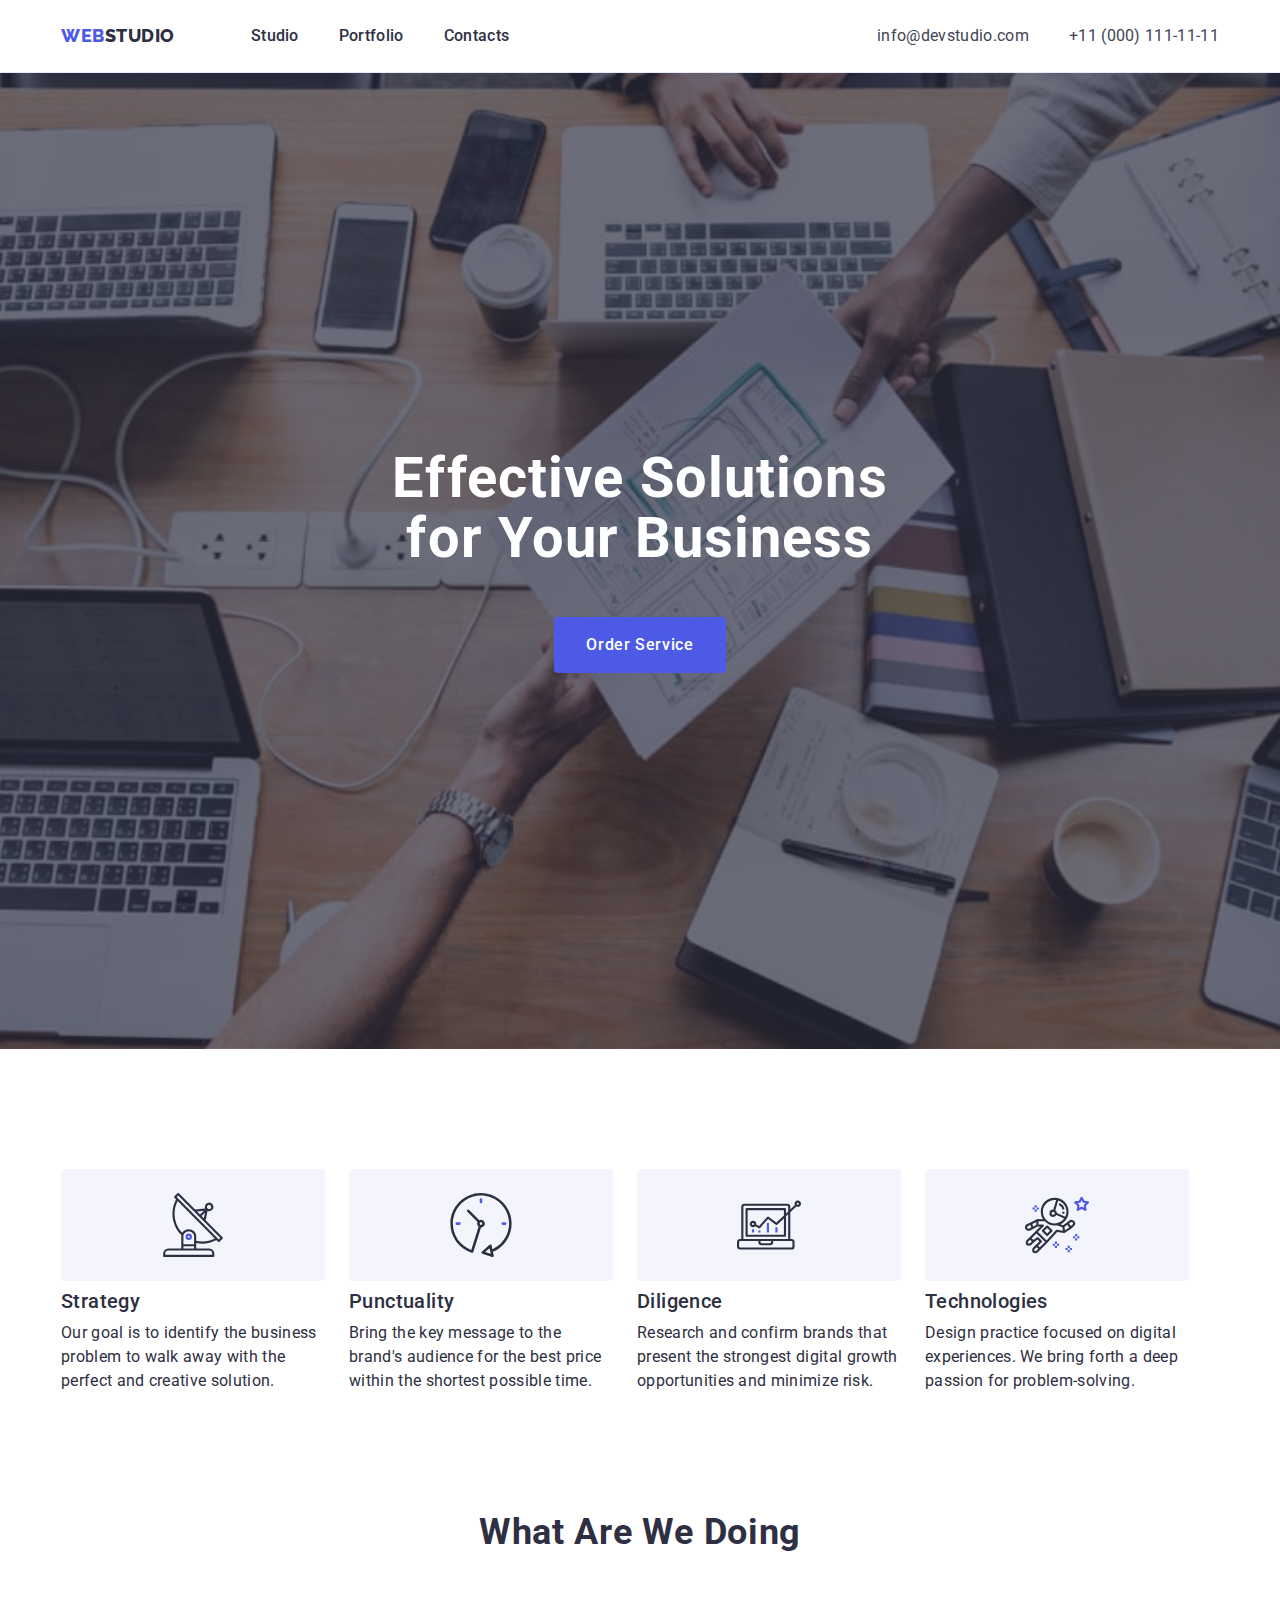
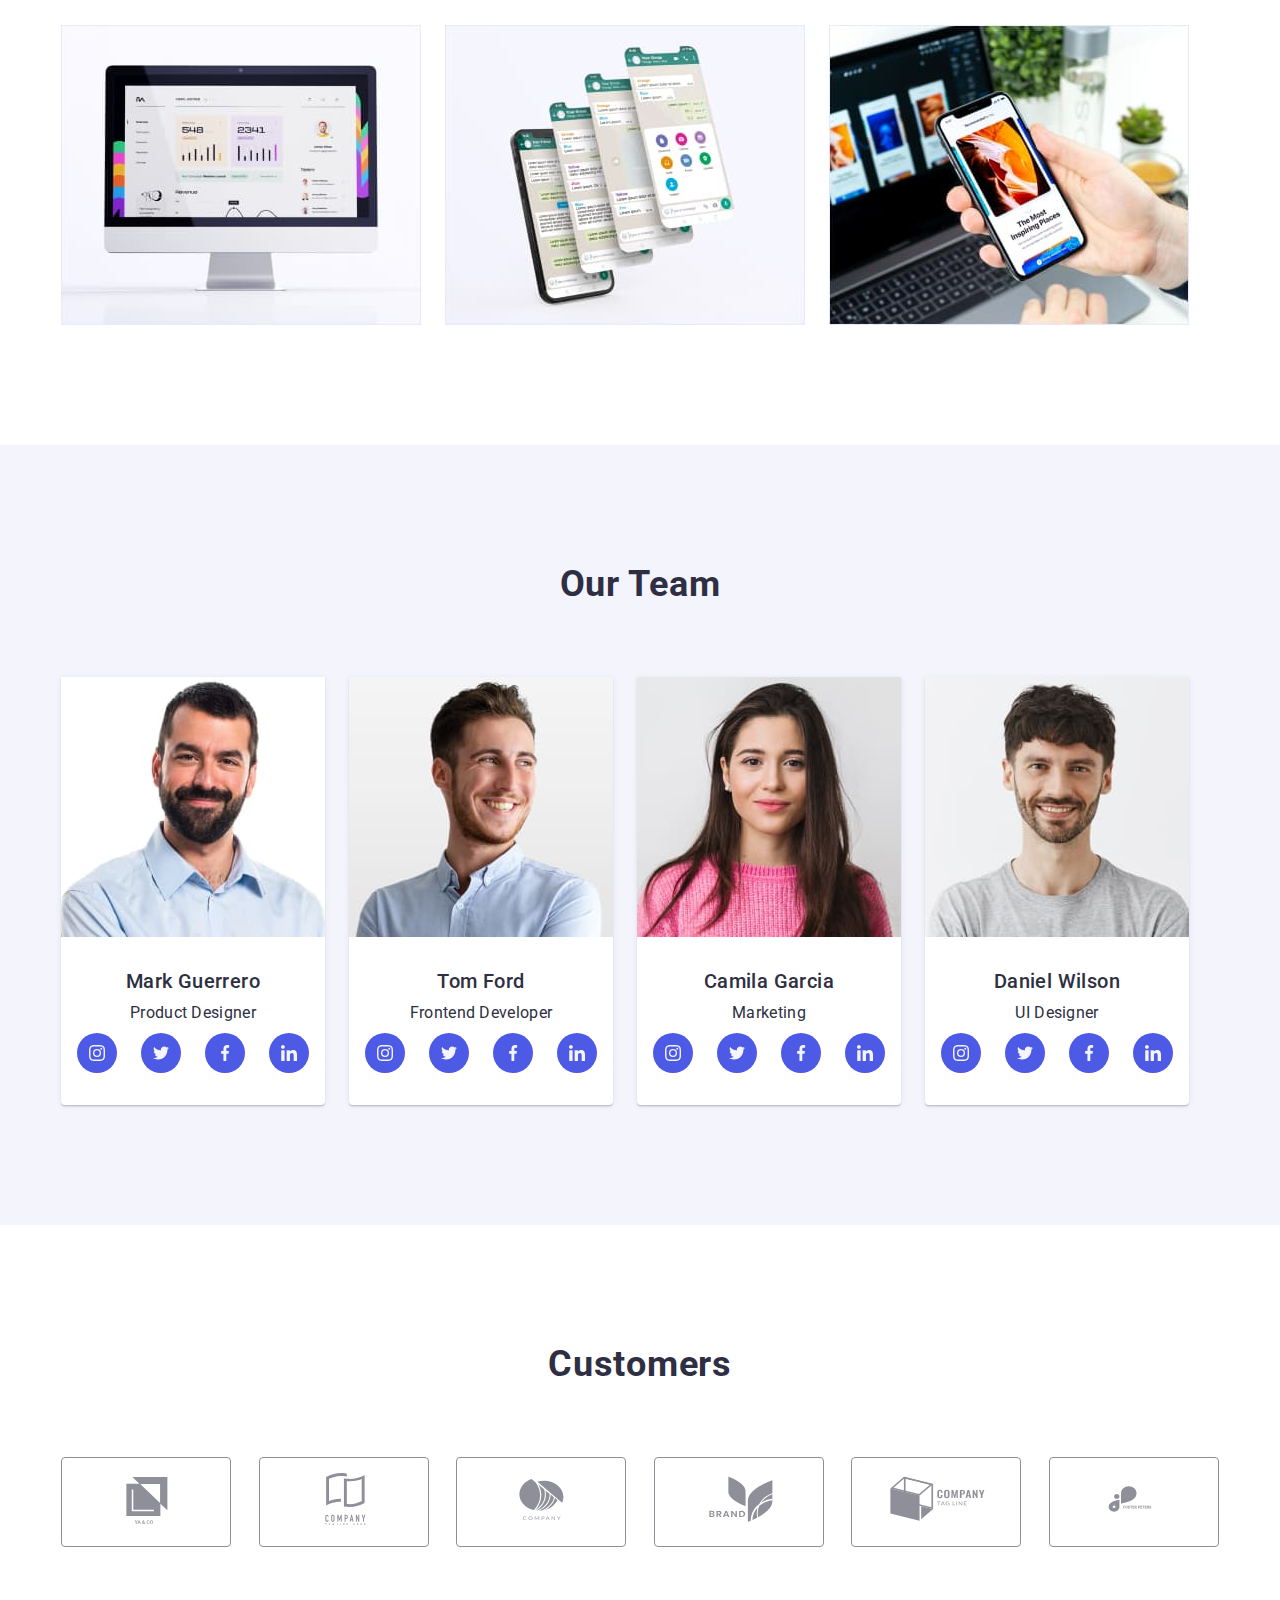
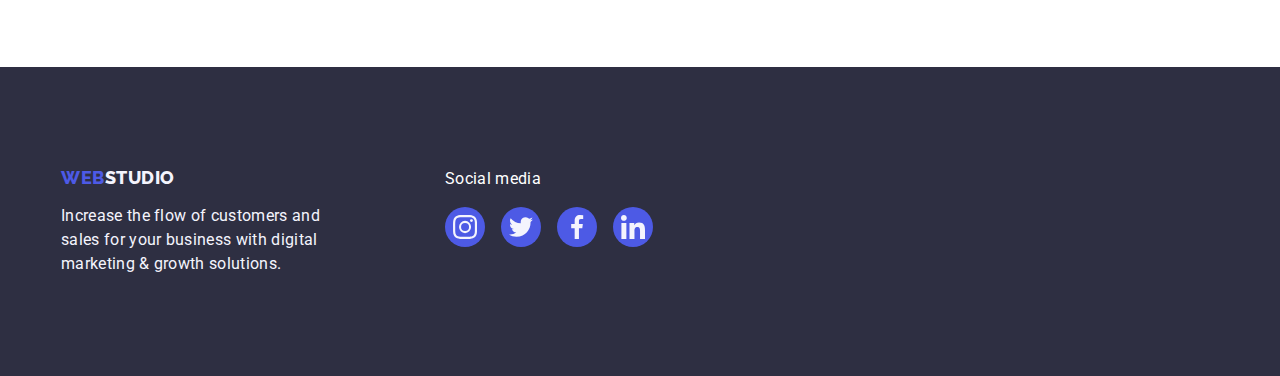
==== commit 277c16b3: "update_index" ====
--- a/index.html
+++ b/index.html
@@ -166,28 +166,28 @@
                   <li class="member-icon-container">
                     <a href="instagram.com" class="member-icon-link">
                       <svg class="member-icon" width="16" height="16">
-                        <use href="../images/icons.svg#instagram"></use>
+                        <use href="./images/icons.svg#instagram"></use>
                       </svg>
                     </a>
                   </li>
                   <li class="member-icon-container">
                     <a href="twitter.com" class="member-icon-link">
                       <svg class="member-icon" width="16" height="16">
-                        <use href="../images/icons.svg#twitter"></use>
+                        <use href="./images/icons.svg#twitter"></use>
                       </svg>
                     </a>
                   </li>
                   <li class="member-icon-container">
                     <a href="facebook.com" class="member-icon-link">
                       <svg class="member-icon" width="16" height="16">
-                        <use href="../images/icons.svg#facebook"></use>
+                        <use href="./images/icons.svg#facebook"></use>
                       </svg>
                     </a>
                   </li>
                   <li class="member-icon-container">
                     <a href="linkedin.com" class="member-icon-link">
                       <svg class="member-icon" width="16" height="16">
-                        <use href="../images/icons.svg#linkedin"></use>
+                        <use href="./images/icons.svg#linkedin"></use>
                       </svg>
                     </a>
                   </li>
@@ -207,28 +207,28 @@
                   <li class="member-icon-container">
                     <a href="instagram.com" class="member-icon-link">
                       <svg class="member-icon" width="16" height="16">
-                        <use href="../images/icons.svg#instagram"></use>
+                        <use href="./images/icons.svg#instagram"></use>
                       </svg>
                     </a>
                   </li>
                   <li class="member-icon-container">
                     <a href="twitter.com" class="member-icon-link">
                       <svg class="member-icon" width="16" height="16">
-                        <use href="../images/icons.svg#twitter"></use>
+                        <use href="./images/icons.svg#twitter"></use>
                       </svg>
                     </a>
                   </li>
                   <li class="member-icon-container">
                     <a href="facebook.com" class="member-icon-link">
                       <svg class="member-icon" width="16" height="16">
-                        <use href="../images/icons.svg#facebook"></use>
+                        <use href="./images/icons.svg#facebook"></use>
                       </svg>
                     </a>
                   </li>
                   <li class="member-icon-container">
                     <a href="linkedin.com" class="member-icon-link">
                       <svg class="member-icon" width="16" height="16">
-                        <use href="../images/icons.svg#linkedin"></use>
+                        <use href="./images/icons.svg#linkedin"></use>
                       </svg>
                     </a>
                   </li>
@@ -244,28 +244,28 @@
                   <li class="member-icon-container">
                     <a href="instagram.com" class="member-icon-link">
                       <svg class="member-icon" width="16" height="16">
-                        <use href="../images/icons.svg#instagram"></use>
+                        <use href="./images/icons.svg#instagram"></use>
                       </svg>
                     </a>
                   </li>
                   <li class="member-icon-container">
                     <a href="twitter.com" class="member-icon-link">
                       <svg class="member-icon" width="16" height="16">
-                        <use href="../images/icons.svg#twitter"></use>
+                        <use href="./images/icons.svg#twitter"></use>
                       </svg>
                     </a>
                   </li>
                   <li class="member-icon-container">
                     <a href="facebook.com" class="member-icon-link">
                       <svg class="member-icon" width="16" height="16">
-                        <use href="../images/icons.svg#facebook"></use>
+                        <use href="./images/icons.svg#facebook"></use>
                       </svg>
                     </a>
                   </li>
                   <li class="member-icon-container">
                     <a href="linkedin.com" class="member-icon-link">
                       <svg class="member-icon" width="16" height="16">
-                        <use href="../images/icons.svg#linkedin"></use>
+                        <use href="./images/icons.svg#linkedin"></use>
                       </svg>
                     </a>
                   </li>
@@ -285,28 +285,28 @@
                   <li class="member-icon-container">
                     <a href="instagram.com" class="member-icon-link">
                       <svg class="member-icon" width="16" height="16">
-                        <use href="../images/icons.svg#instagram"></use>
+                        <use href="./images/icons.svg#instagram"></use>
                       </svg>
                     </a>
                   </li>
                   <li class="member-icon-container">
                     <a href="twitter.com" class="member-icon-link">
                       <svg class="member-icon" width="16" height="16">
-                        <use href="../images/icons.svg#twitter"></use>
+                        <use href="./images/icons.svg#twitter"></use>
                       </svg>
                     </a>
                   </li>
                   <li class="member-icon-container">
                     <a href="facebook.com" class="member-icon-link">
                       <svg class="member-icon" width="16" height="16">
-                        <use href="../images/icons.svg#facebook"></use>
+                        <use href="./images/icons.svg#facebook"></use>
                       </svg>
                     </a>
                   </li>
                   <li class="member-icon-container">
                     <a href="linkedin.com" class="member-icon-link">
                       <svg class="member-icon" width="16" height="16">
-                        <use href="../images/icons.svg#linkedin"></use>
+                        <use href="./images/icons.svg#linkedin"></use>
                       </svg>
                     </a>
                   </li>
@@ -322,34 +322,46 @@
           <h2 class="header">Customers</h2>
           <ul class="customers-list">
             <li class="customer-icon-container">
-              <svg class="customer-icon" width="104" height="56">
-                <use href="./images/icons.svg#customer_1"></use>
-              </svg>
-            </li>
-            <li class="customer-icon-container">
-              <svg class="customer-icon" width="104" height="56">
-                <use href="./images/icons.svg#customer_2"></use>
-              </svg>
-            </li>
-            <li class="customer-icon-container">
-              <svg class="customer-icon" width="104" height="56">
-                <use href="./images/icons.svg#customer_3"></use>
-              </svg>
-            </li>
-            <li class="customer-icon-container">
-              <svg class="customer-icon" width="104" height="56">
-                <use href="./images/icons.svg#customer_4"></use>
-              </svg>
-            </li>
-            <li class="customer-icon-container">
-              <svg class="customer-icon" width="104" height="56">
-                <use href="./images/icons.svg#customer_5"></use>
-              </svg>
-            </li>
-            <li class="customer-icon-container">
-              <svg class="customer-icon" width="104" height="56">
-                <use href="./images/icons.svg#customer_6"></use>
-              </svg>
+              <a href="" class="customer-icon-link link">
+                <svg class="customer-icon" width="104" height="56">
+                  <use href="./images/icons.svg#customer_1"></use>
+                </svg>
+              </a>
+            </li>
+            <li class="customer-icon-container">
+              <a href="" class="customer-icon-link link">
+                <svg class="customer-icon" width="104" height="56">
+                  <use href="./images/icons.svg#customer_2"></use>
+                </svg>
+              </a>
+            </li>
+            <li class="customer-icon-container">
+              <a href="" class="customer-icon-link link">
+                <svg class="customer-icon" width="104" height="56">
+                  <use href="./images/icons.svg#customer_3"></use>
+                </svg>
+              </a>
+            </li>
+            <li class="customer-icon-container">
+              <a href="" class="customer-icon-link link">
+                <svg class="customer-icon" width="104" height="56">
+                  <use href="./images/icons.svg#customer_4"></use>
+                </svg>
+              </a>
+            </li>
+            <li class="customer-icon-container">
+              <a href="" class="customer-icon-link link">
+                <svg class="customer-icon" width="104" height="56">
+                  <use href="./images/icons.svg#customer_5"></use>
+                </svg>
+              </a>
+            </li>
+            <li class="customer-icon-container">
+              <a href="" class="customer-icon-link link">
+                <svg class="customer-icon" width="104" height="56">
+                  <use href="./images/icons.svg#customer_6"></use>
+                </svg>
+              </a>
             </li>
           </ul>
         </div>
--- a/css/styles.css
+++ b/css/styles.css
@@ -374,16 +374,27 @@
 .member-icon-container {
   width: 40px;
   height: 40px;
+  display: flex;
+  justify-content: center;
+  align-items: center;
+}
+
+.member-icon-link {
+  width: 100%;
+  height: 100%;
   background-color: var(--main-blue-color);
-  border-radius: 50px;
-  display: flex;
-  justify-content: center;
-  align-items: center;
+  border-radius: 50%;
+  display: flex;
+  justify-content: center;
+  align-items: center;
+}
+
+.member-icon-link:hover,
+.member-icon-link:focus {
+  background-color: #404bbf;
 }
 
 .member-icon {
-  width: 16px;
-  height: 16px;
   fill: white;
 }
 
@@ -412,8 +423,7 @@
 }
 
 .customer-icon {
-  width: 104px;
-  height: 56px;
+  fill: currentColor;
 }
 
 .customers .header {
@@ -459,7 +469,7 @@
   justify-content: space-between;
 }
 
-.footer-icon-container {
+.footer-icon-link {
   width: 40px;
   height: 40px;
   background-color: var(--main-blue-color);
@@ -469,6 +479,11 @@
   align-items: center;
 }
 
+.footer-icon-link:hover,
+.footer-icon-link:focus {
+  background-color: #31d0aa;
+}
+
 .footer-icon {
   width: 24px;
   height: 24px;
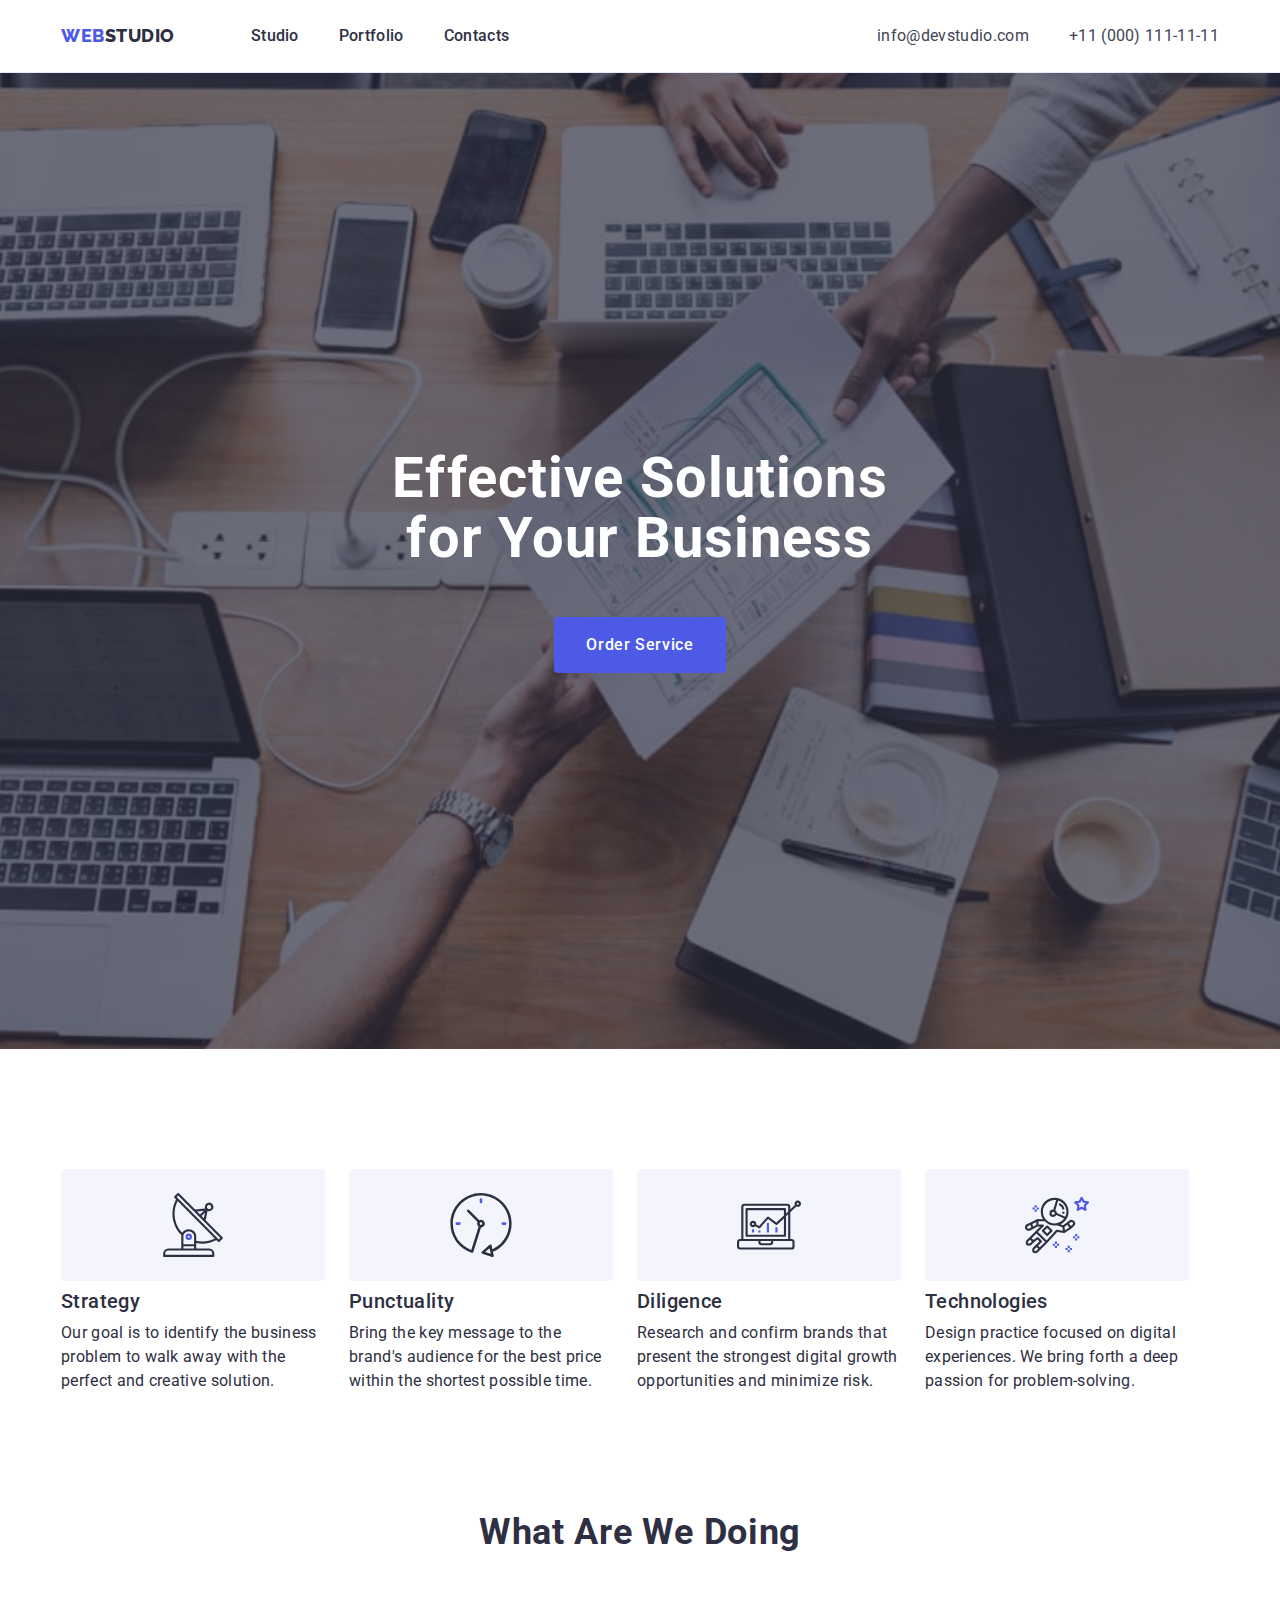
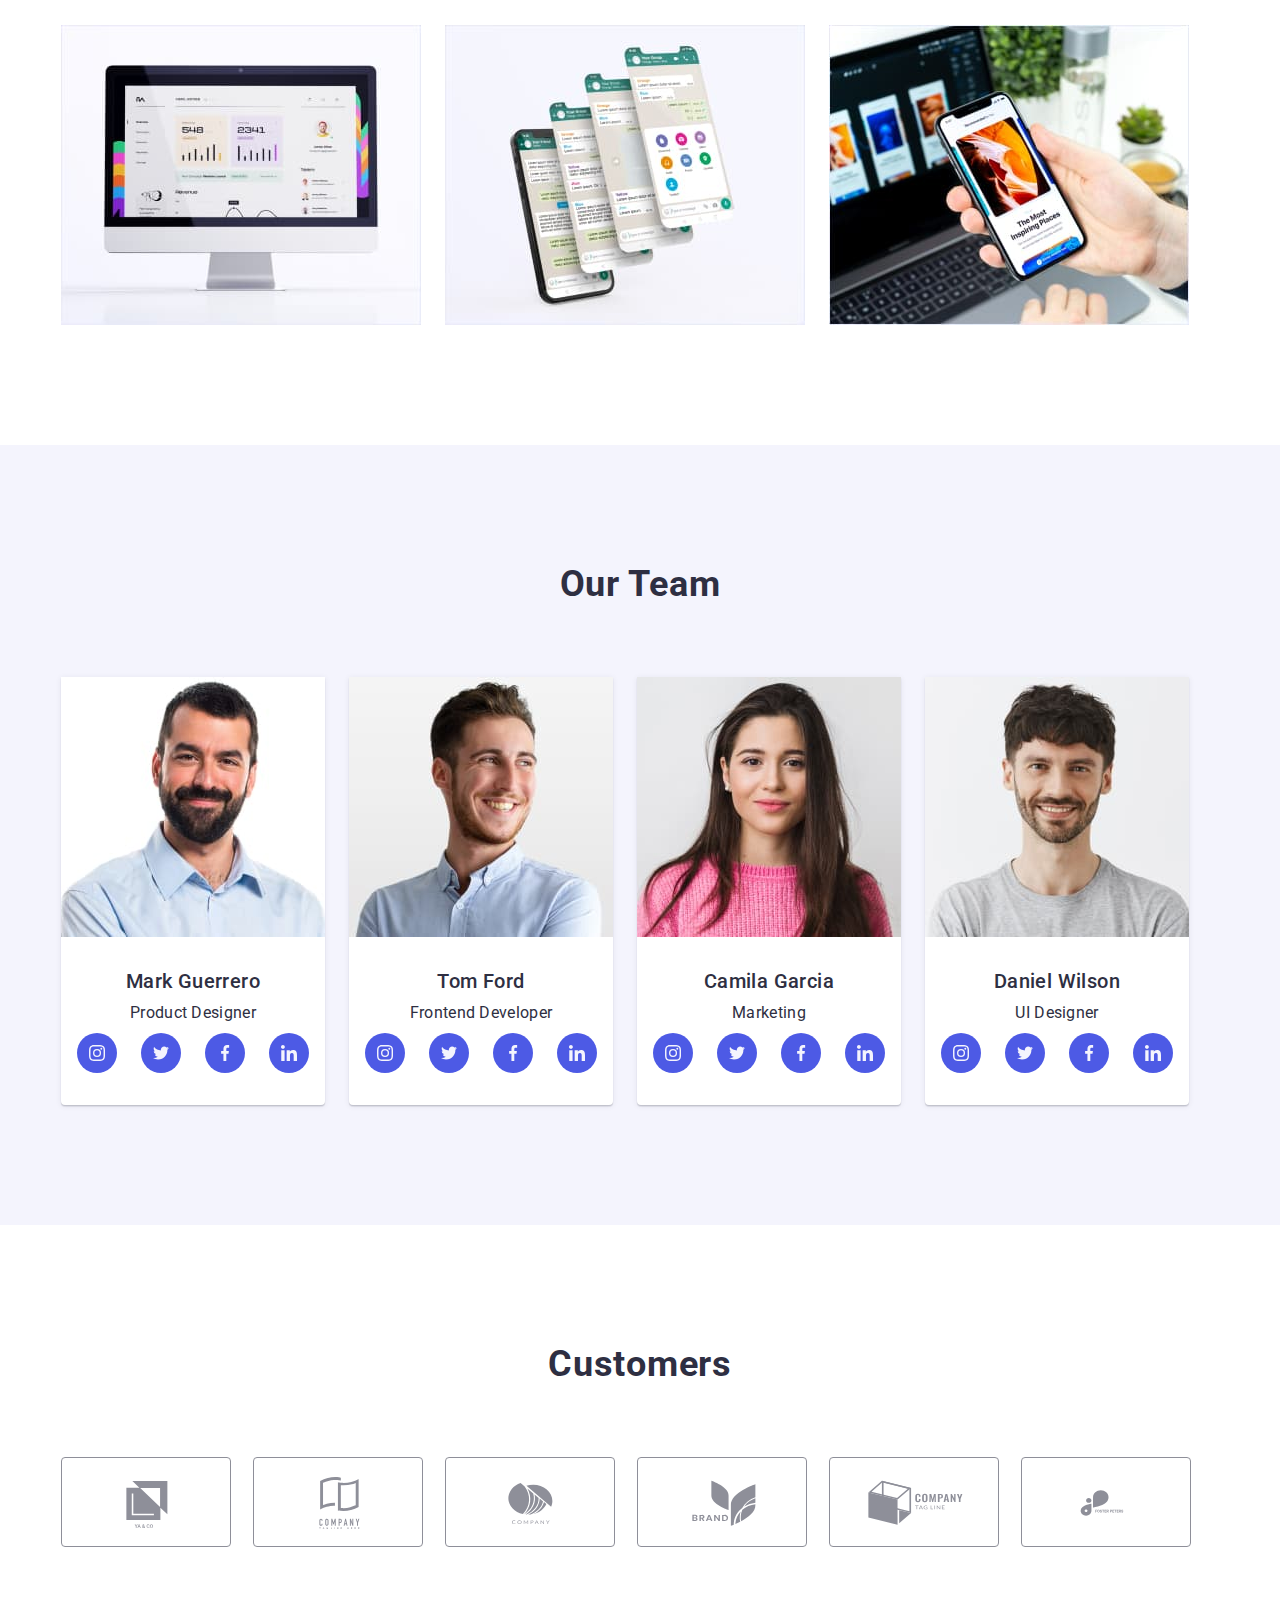
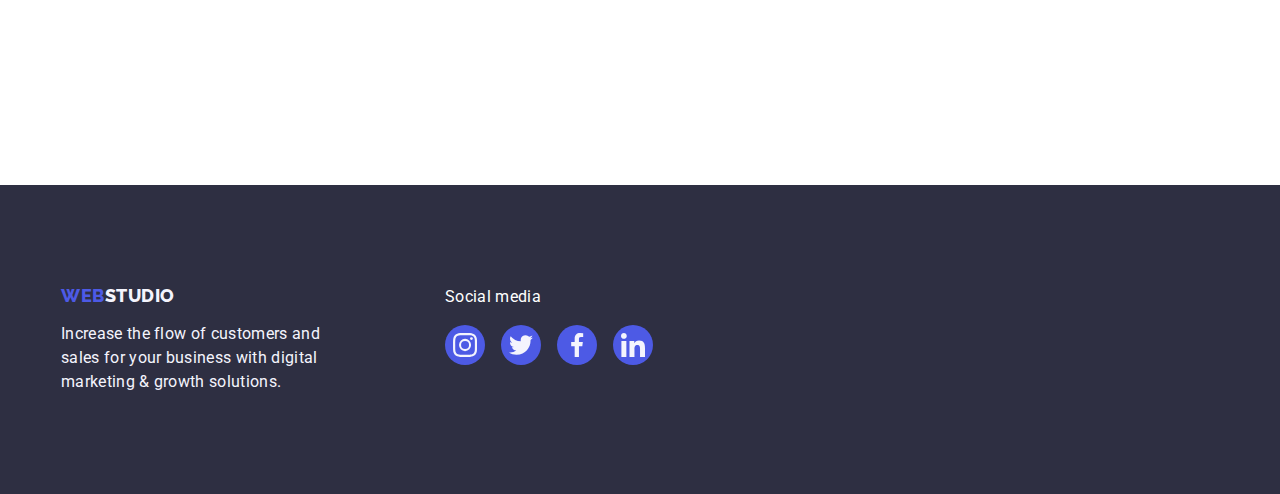
==== commit 36cbb2a4: "update_index" ====
--- a/index.html
+++ b/index.html
@@ -379,32 +379,32 @@
           </p>
         </div>
         <div class="footer-socials">
-          <p>Social media</p>
+          <p class="socials-header">Social media</p>
           <ul class="footer-socials-icons list">
             <li>
               <a href="instagram.com" class="footer-icon-link">
-                <svg class="footer-icon">
+                <svg class="footer-icon" width="24" height="24">
                   <use href="./images/icons.svg#instagram"></use>
                 </svg>
               </a>
             </li>
             <li>
               <a href="twitter.com" class="footer-icon-link">
-                <svg class="footer-icon">
+                <svg class="footer-icon" width="24" height="24">
                   <use href="./images/icons.svg#twitter"></use>
                 </svg>
               </a>
             </li>
             <li>
               <a href="facebook.com" class="footer-icon-link">
-                <svg class="footer-icon">
+                <svg class="footer-icon" width="24" height="24">
                   <use href="./images/icons.svg#facebook"></use>
                 </svg>
               </a>
             </li>
             <li>
               <a href="linkedin.com" class="footer-icon-link">
-                <svg class="footer-icon">
+                <svg class="footer-icon" width="24" height="24">
                   <use href="./images/icons.svg#linkedin"></use>
                 </svg>
               </a>
--- a/css/styles.css
+++ b/css/styles.css
@@ -330,7 +330,6 @@
 .team {
   background-color: var(--cloud);
   padding: 120px 0;
-  margin-bottom: 120px;
 }
 
 .team .header {
@@ -368,7 +367,8 @@
 .member-icons {
   width: 100%;
   display: flex;
-  justify-content: space-between;
+  justify-content: center;
+  gap: 24px;
 }
 
 .member-icon-container {
@@ -395,7 +395,11 @@
 }
 
 .member-icon {
-  fill: white;
+  fill: var(--cloud);
+}
+
+.customers {
+  padding: 120px 0;
 }
 
 .customers .container {
@@ -407,7 +411,7 @@
 
 .customers-list {
   display: flex;
-  justify-content: space-between;
+  gap: 24px;
   width: 100%;
   margin-bottom: 120px;
 }
@@ -415,11 +419,22 @@
 .customer-icon-container {
   width: 168px;
   height: 88px;
+}
+
+.customer-icon-link {
+  width: 100%;
+  height: 100%;
   border: 1px solid var(--light-slate);
   display: flex;
   justify-content: center;
   align-items: center;
   border-radius: 4px;
+}
+
+.customer-icon-link:hover,
+.customer-icon-link:focus {
+  border-color: var(--link-hover-color);
+  color: var(--link-hover-color);
 }
 
 .customer-icon {
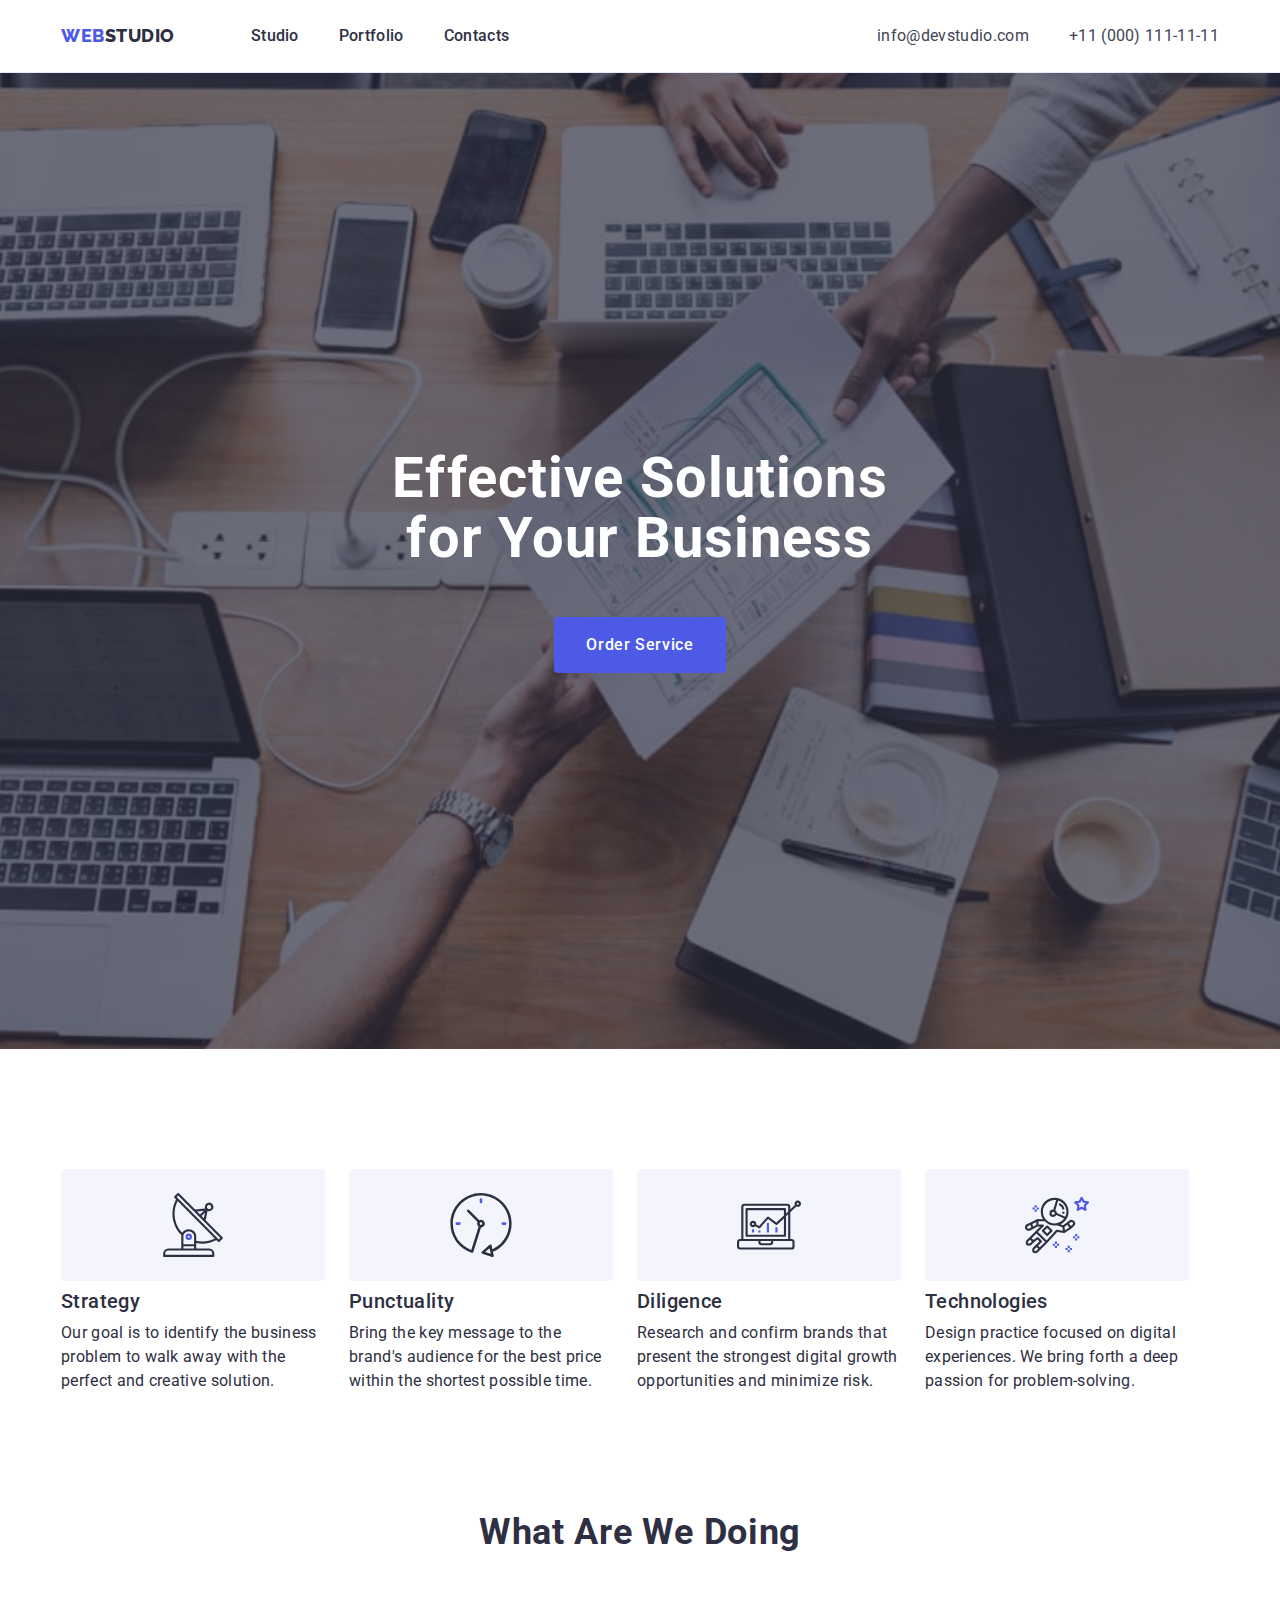
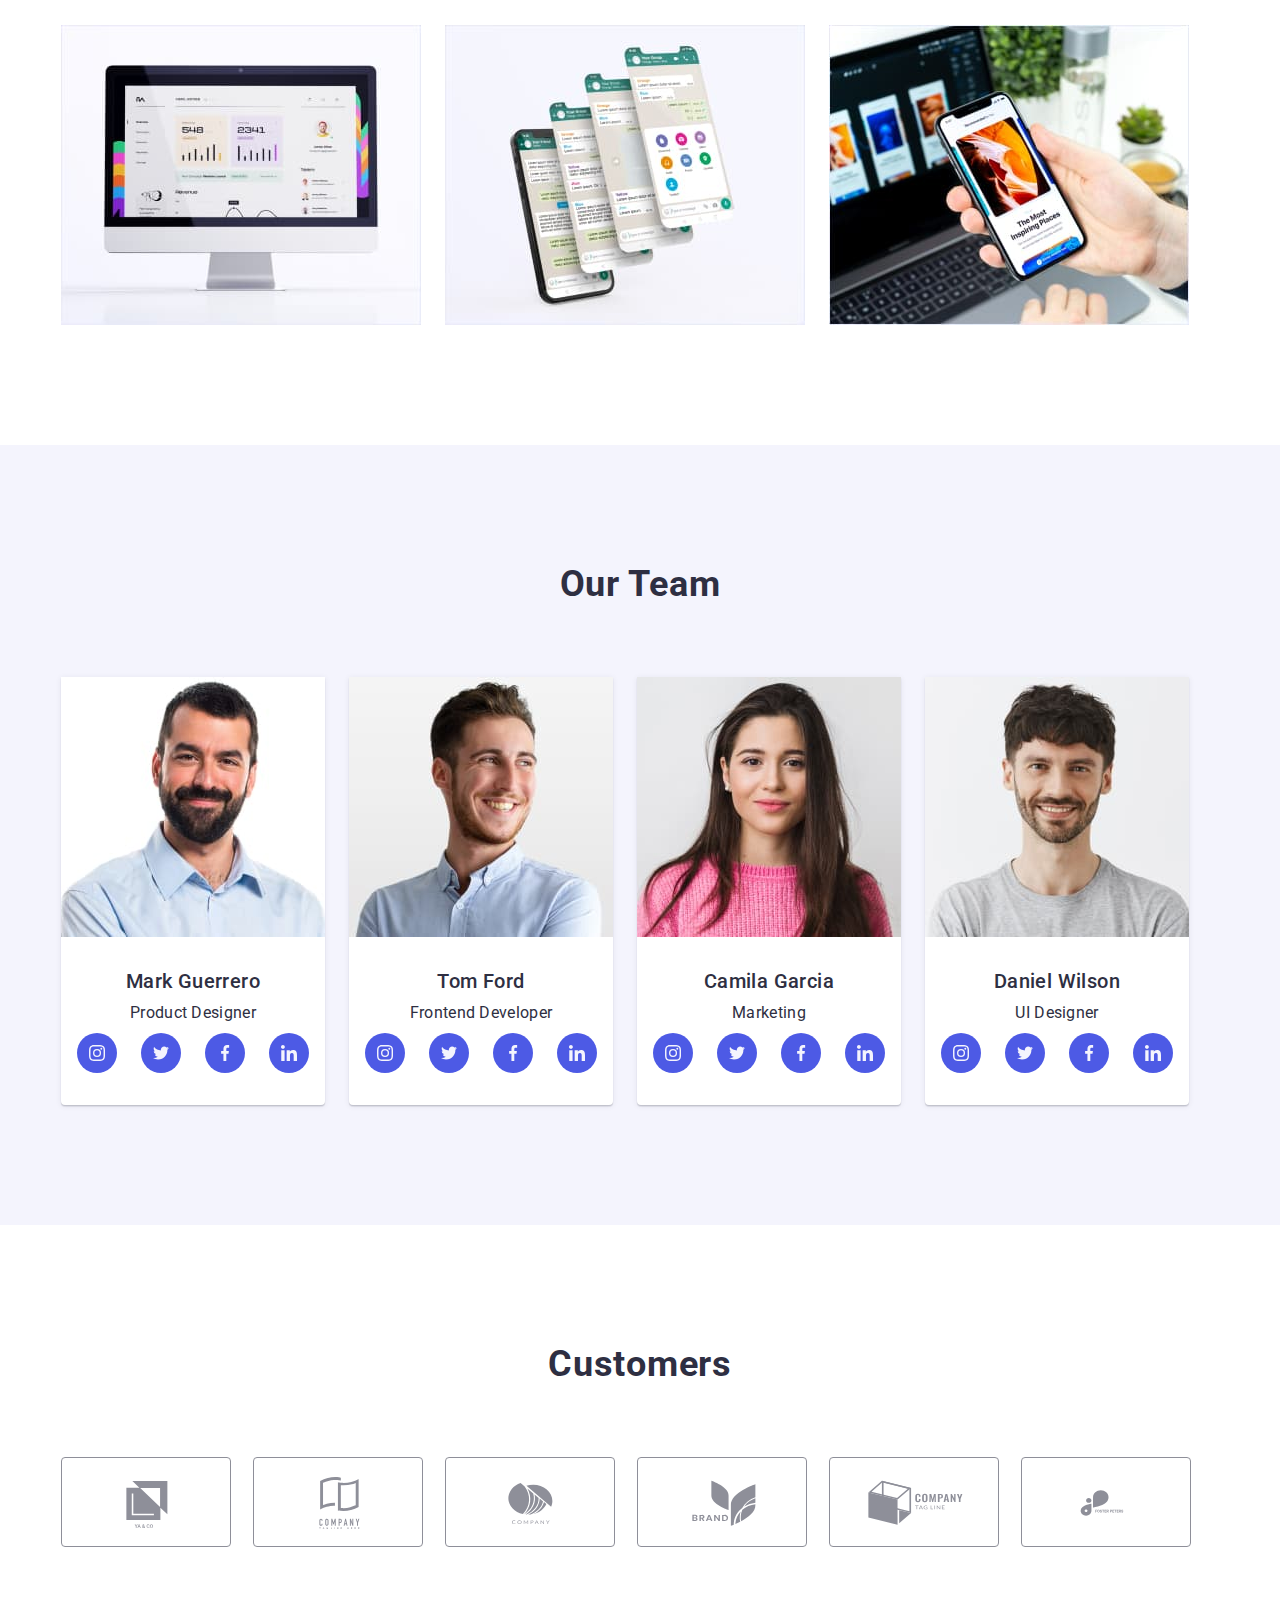
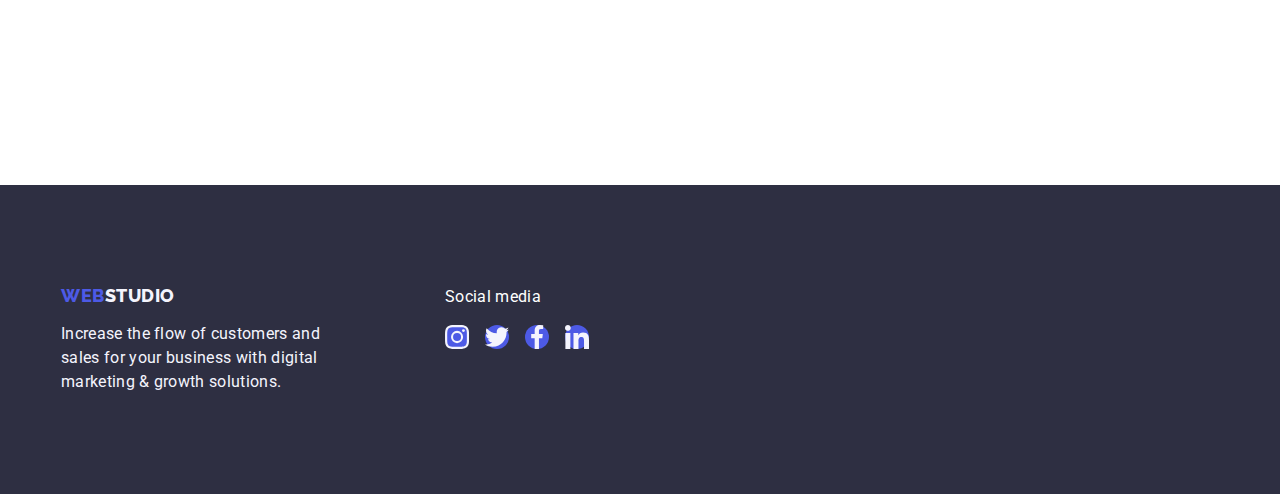
==== commit 48800c78: "update_index" ====
--- a/index.html
+++ b/index.html
@@ -381,28 +381,28 @@
         <div class="footer-socials">
           <p class="socials-header">Social media</p>
           <ul class="footer-socials-icons list">
-            <li>
+            <li .footer-icon-container>
               <a href="instagram.com" class="footer-icon-link">
                 <svg class="footer-icon" width="24" height="24">
                   <use href="./images/icons.svg#instagram"></use>
                 </svg>
               </a>
             </li>
-            <li>
+            <li .footer-icon-container>
               <a href="twitter.com" class="footer-icon-link">
                 <svg class="footer-icon" width="24" height="24">
                   <use href="./images/icons.svg#twitter"></use>
                 </svg>
               </a>
             </li>
-            <li>
+            <li .footer-icon-container>
               <a href="facebook.com" class="footer-icon-link">
                 <svg class="footer-icon" width="24" height="24">
                   <use href="./images/icons.svg#facebook"></use>
                 </svg>
               </a>
             </li>
-            <li>
+            <li .footer-icon-container>
               <a href="linkedin.com" class="footer-icon-link">
                 <svg class="footer-icon" width="24" height="24">
                   <use href="./images/icons.svg#linkedin"></use>
--- a/css/styles.css
+++ b/css/styles.css
@@ -135,6 +135,18 @@
   color: #ffffff;
   background-color: var(--link-hover-color);
   border: 1px solid transparent;
+  box-shadow: зі значенням 0px 3px 1px rgba(0, 0, 0, 0.1),
+    0px 2px 1px rgba(0, 0, 0, 0.08), 0px 2px 2px rgba(0, 0, 0, 0.12);
+}
+
+.portfolio-item .link {
+  display: block;
+}
+
+.portfolio-item .link:hover,
+.portfolio-item .link:focus {
+  box-shadow: зі значенням 0px 1px 6px rgba(46, 47, 66, 0.08),
+    0px 1px 1px rgba(46, 47, 66, 0.16), 0px 2px 1px rgba(46, 47, 66, 0.08);
 }
 
 .portfolio-item-text {
@@ -429,6 +441,7 @@
   justify-content: center;
   align-items: center;
   border-radius: 4px;
+  color: var(--light-slate);
 }
 
 .customer-icon-link:hover,
@@ -458,6 +471,7 @@
 
 .footer .container {
   display: flex;
+  align-items: baseline;
 }
 
 .footer .logo {
@@ -481,14 +495,19 @@
 .footer-socials-icons {
   display: flex;
   width: 208px;
-  justify-content: space-between;
-}
-
-.footer-icon-link {
+  gap: 16px;
+}
+
+.footer-icon-container {
   width: 40px;
   height: 40px;
+}
+
+.footer-icon-link {
+  width: 100%;
+  height: 100%;
   background-color: var(--main-blue-color);
-  border-radius: 50px;
+  border-radius: 50%;
   display: flex;
   justify-content: center;
   align-items: center;
@@ -500,11 +519,11 @@
 }
 
 .footer-icon {
-  width: 24px;
-  height: 24px;
-}
-
-.footer-socials p {
+  fill: var(--cloud);
+}
+
+.socials-header {
   color: white;
   margin-bottom: 16px;
-}
+  font-weight: 500px;
+}
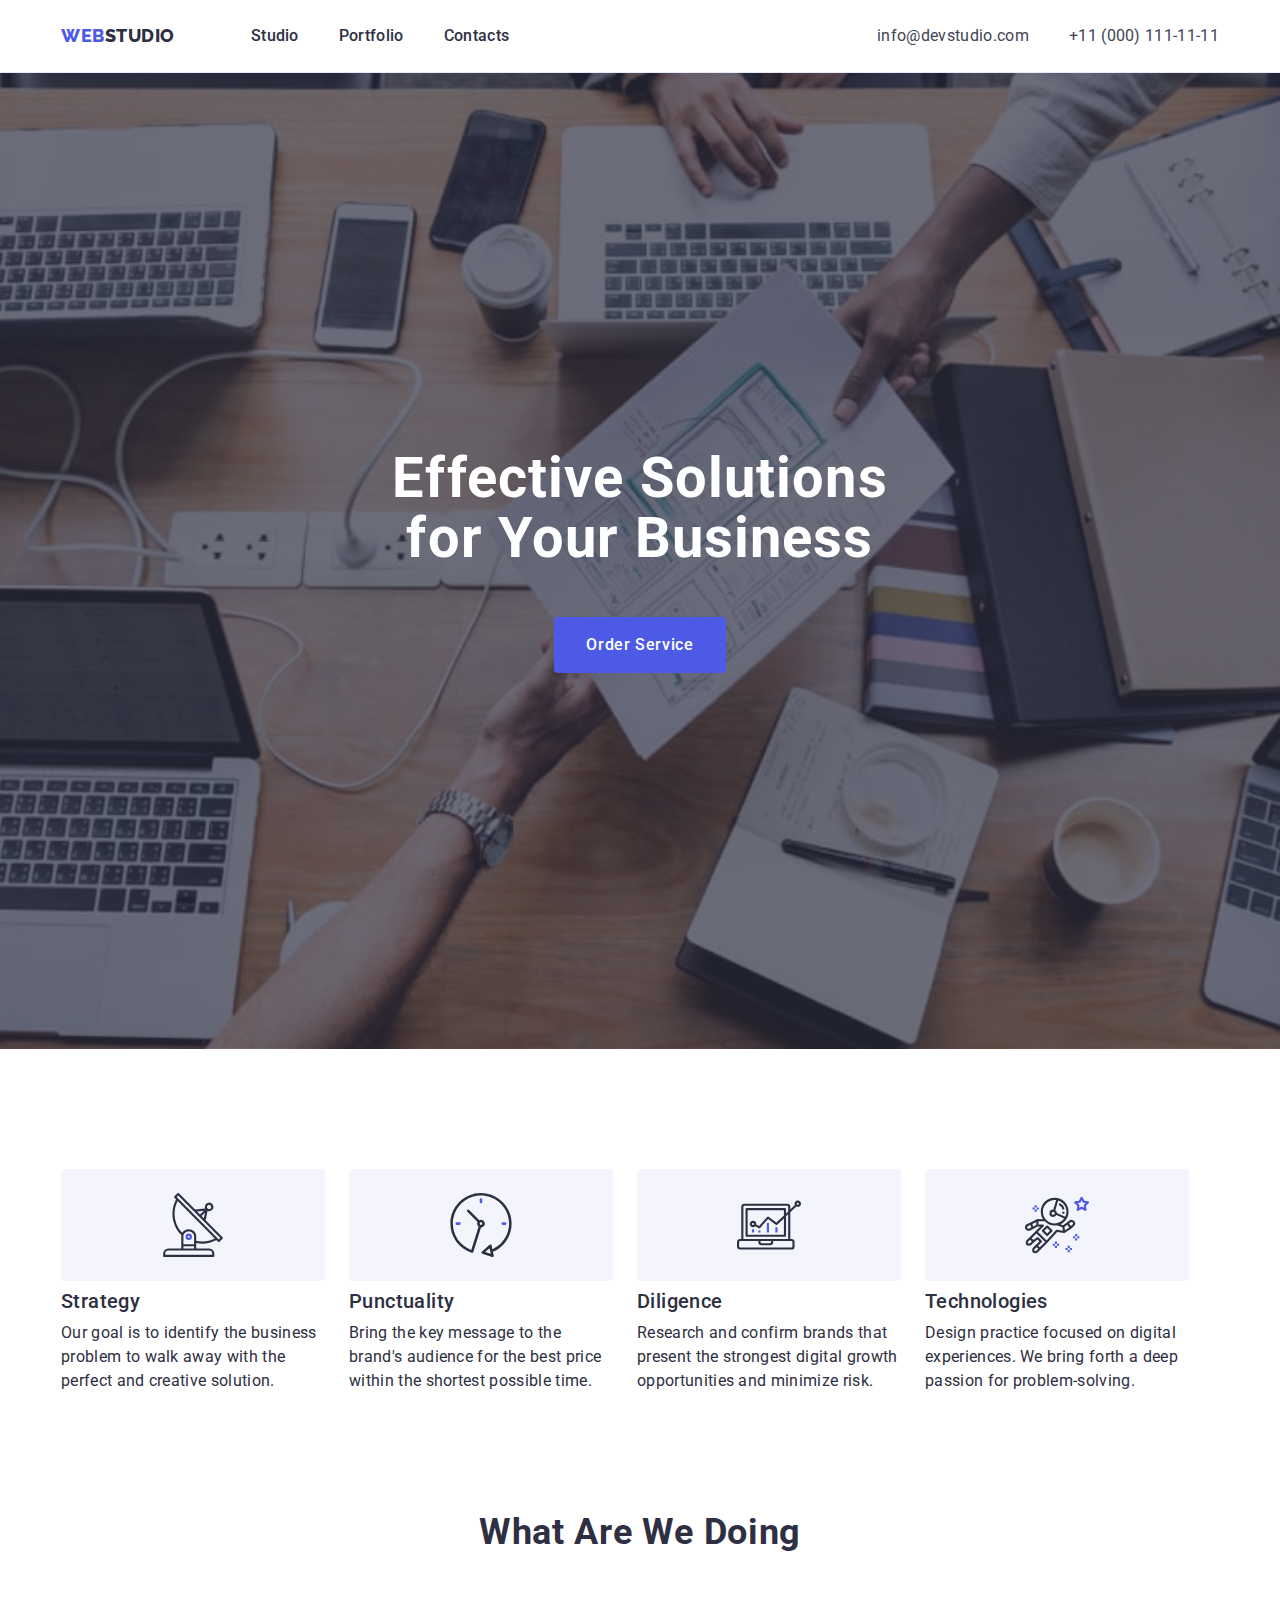
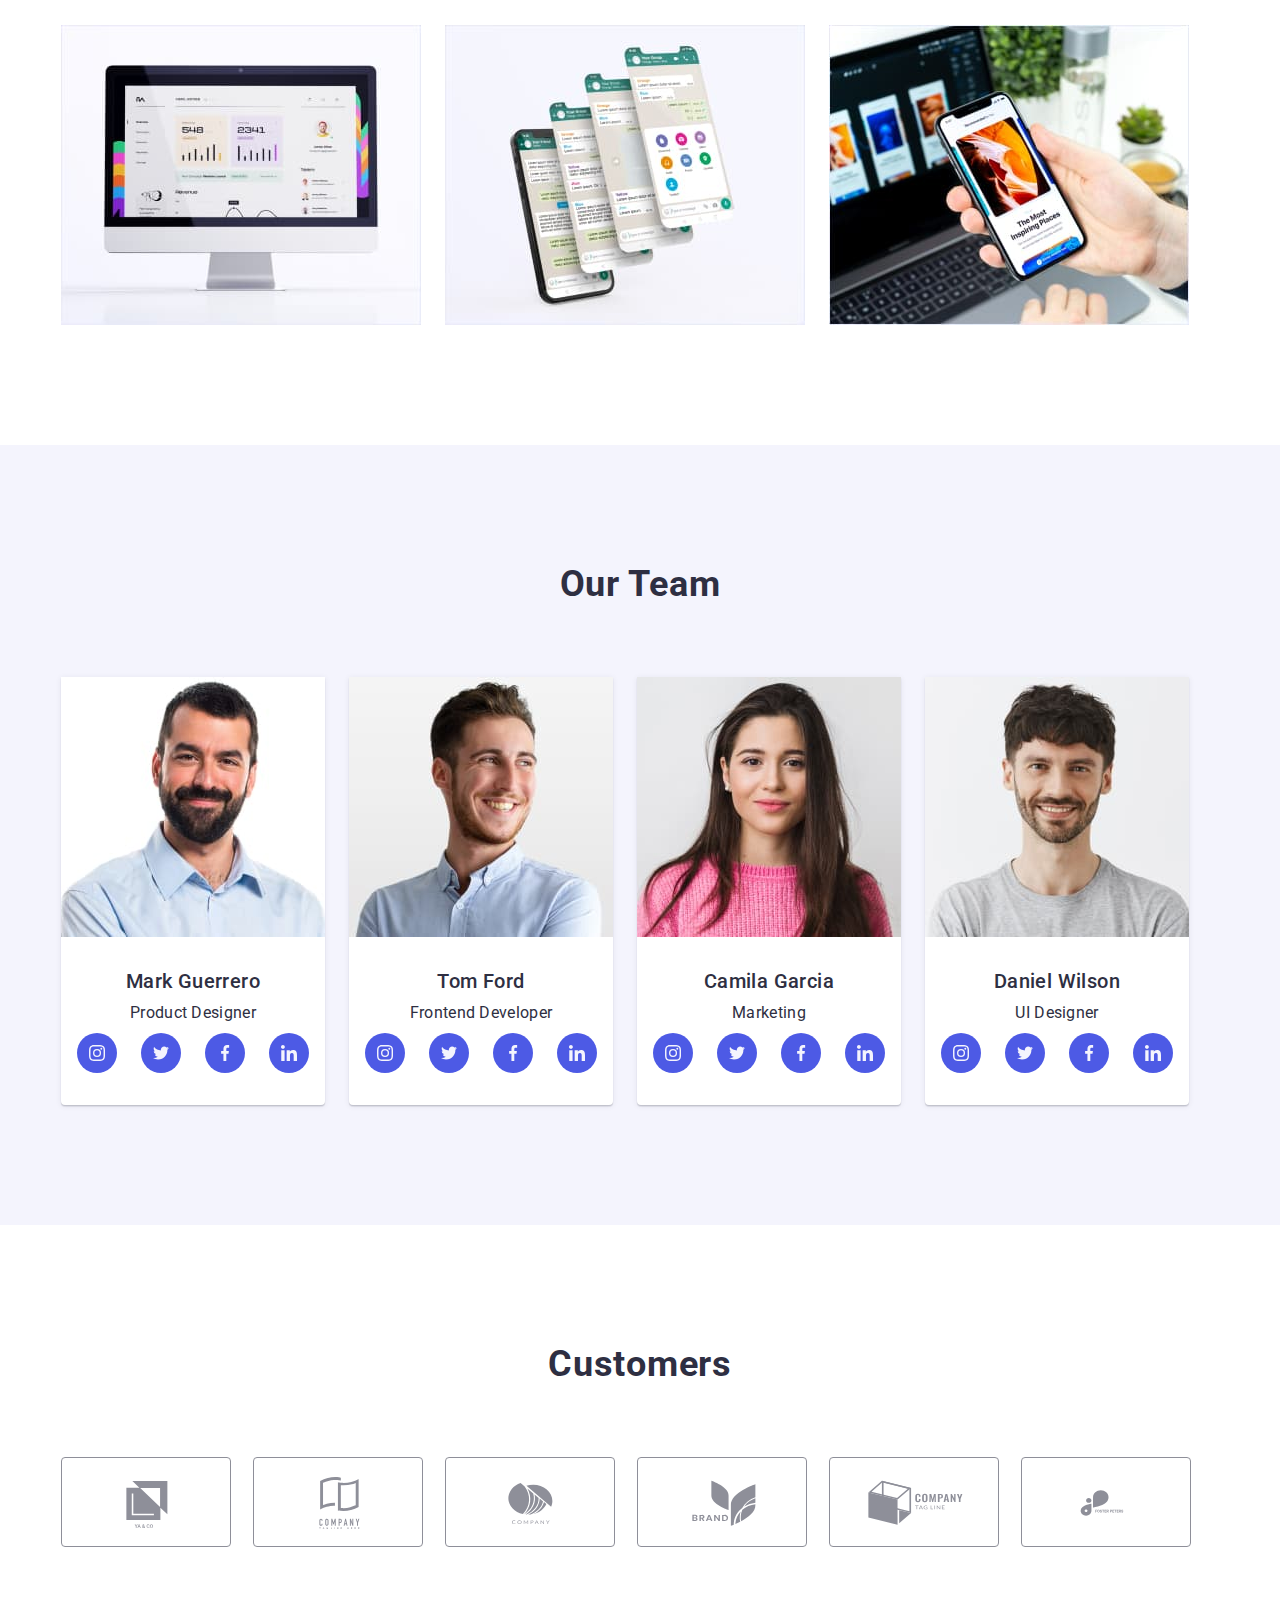
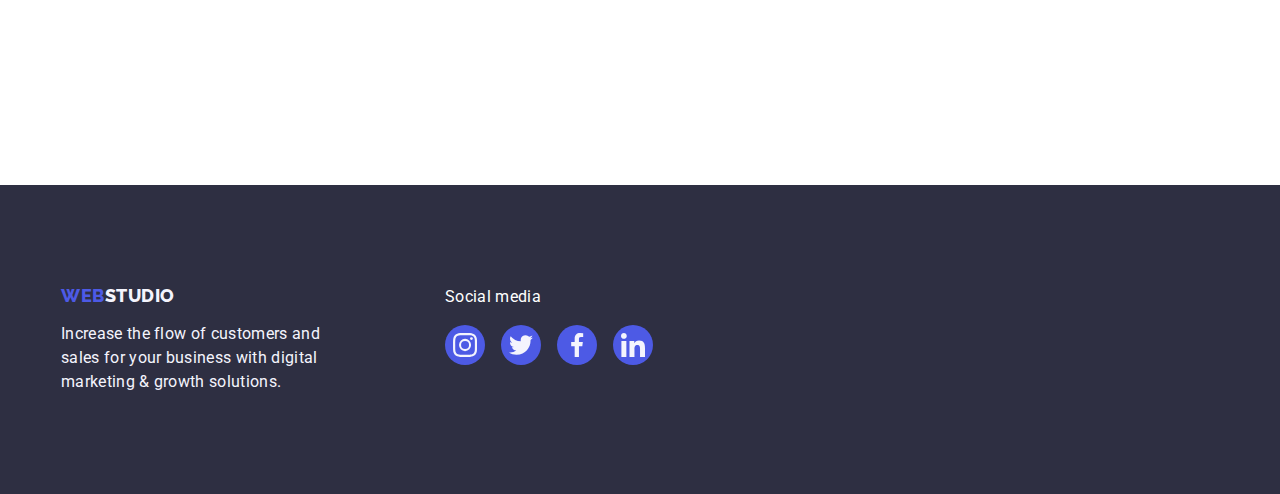
==== commit 69bddfcf: "update_index" ====
--- a/index.html
+++ b/index.html
@@ -381,28 +381,28 @@
         <div class="footer-socials">
           <p class="socials-header">Social media</p>
           <ul class="footer-socials-icons list">
-            <li .footer-icon-container>
+            <li class="footer-icon-container">
               <a href="instagram.com" class="footer-icon-link">
                 <svg class="footer-icon" width="24" height="24">
                   <use href="./images/icons.svg#instagram"></use>
                 </svg>
               </a>
             </li>
-            <li .footer-icon-container>
+            <li class="footer-icon-container">
               <a href="twitter.com" class="footer-icon-link">
                 <svg class="footer-icon" width="24" height="24">
                   <use href="./images/icons.svg#twitter"></use>
                 </svg>
               </a>
             </li>
-            <li .footer-icon-container>
+            <li class="footer-icon-container">
               <a href="facebook.com" class="footer-icon-link">
                 <svg class="footer-icon" width="24" height="24">
                   <use href="./images/icons.svg#facebook"></use>
                 </svg>
               </a>
             </li>
-            <li .footer-icon-container>
+            <li class="footer-icon-container">
               <a href="linkedin.com" class="footer-icon-link">
                 <svg class="footer-icon" width="24" height="24">
                   <use href="./images/icons.svg#linkedin"></use>
--- a/css/styles.css
+++ b/css/styles.css
@@ -103,7 +103,7 @@
   align-items: center;
 }
 
-.portfolio .button {
+.filter-button {
   color: var(--main-blue-color);
   background-color: var(--cloud);
   border-color: transparent;
@@ -130,13 +130,13 @@
   margin-bottom: 8px;
 }
 
-.portfolio .button:hover,
-.portfolio .button:focus {
+.filter-button:hover,
+.filter-button:focus {
   color: #ffffff;
   background-color: var(--link-hover-color);
   border: 1px solid transparent;
-  box-shadow: зі значенням 0px 3px 1px rgba(0, 0, 0, 0.1),
-    0px 2px 1px rgba(0, 0, 0, 0.08), 0px 2px 2px rgba(0, 0, 0, 0.12);
+  box-shadow: 0px 3px 1px rgba(0, 0, 0, 0.1), 0px 2px 1px rgba(0, 0, 0, 0.08),
+    0px 2px 2px rgba(0, 0, 0, 0.12);
 }
 
 .portfolio-item .link {
@@ -145,7 +145,7 @@
 
 .portfolio-item .link:hover,
 .portfolio-item .link:focus {
-  box-shadow: зі значенням 0px 1px 6px rgba(46, 47, 66, 0.08),
+  box-shadow: 0px 1px 6px rgba(46, 47, 66, 0.08),
     0px 1px 1px rgba(46, 47, 66, 0.16), 0px 2px 1px rgba(46, 47, 66, 0.08);
 }
 
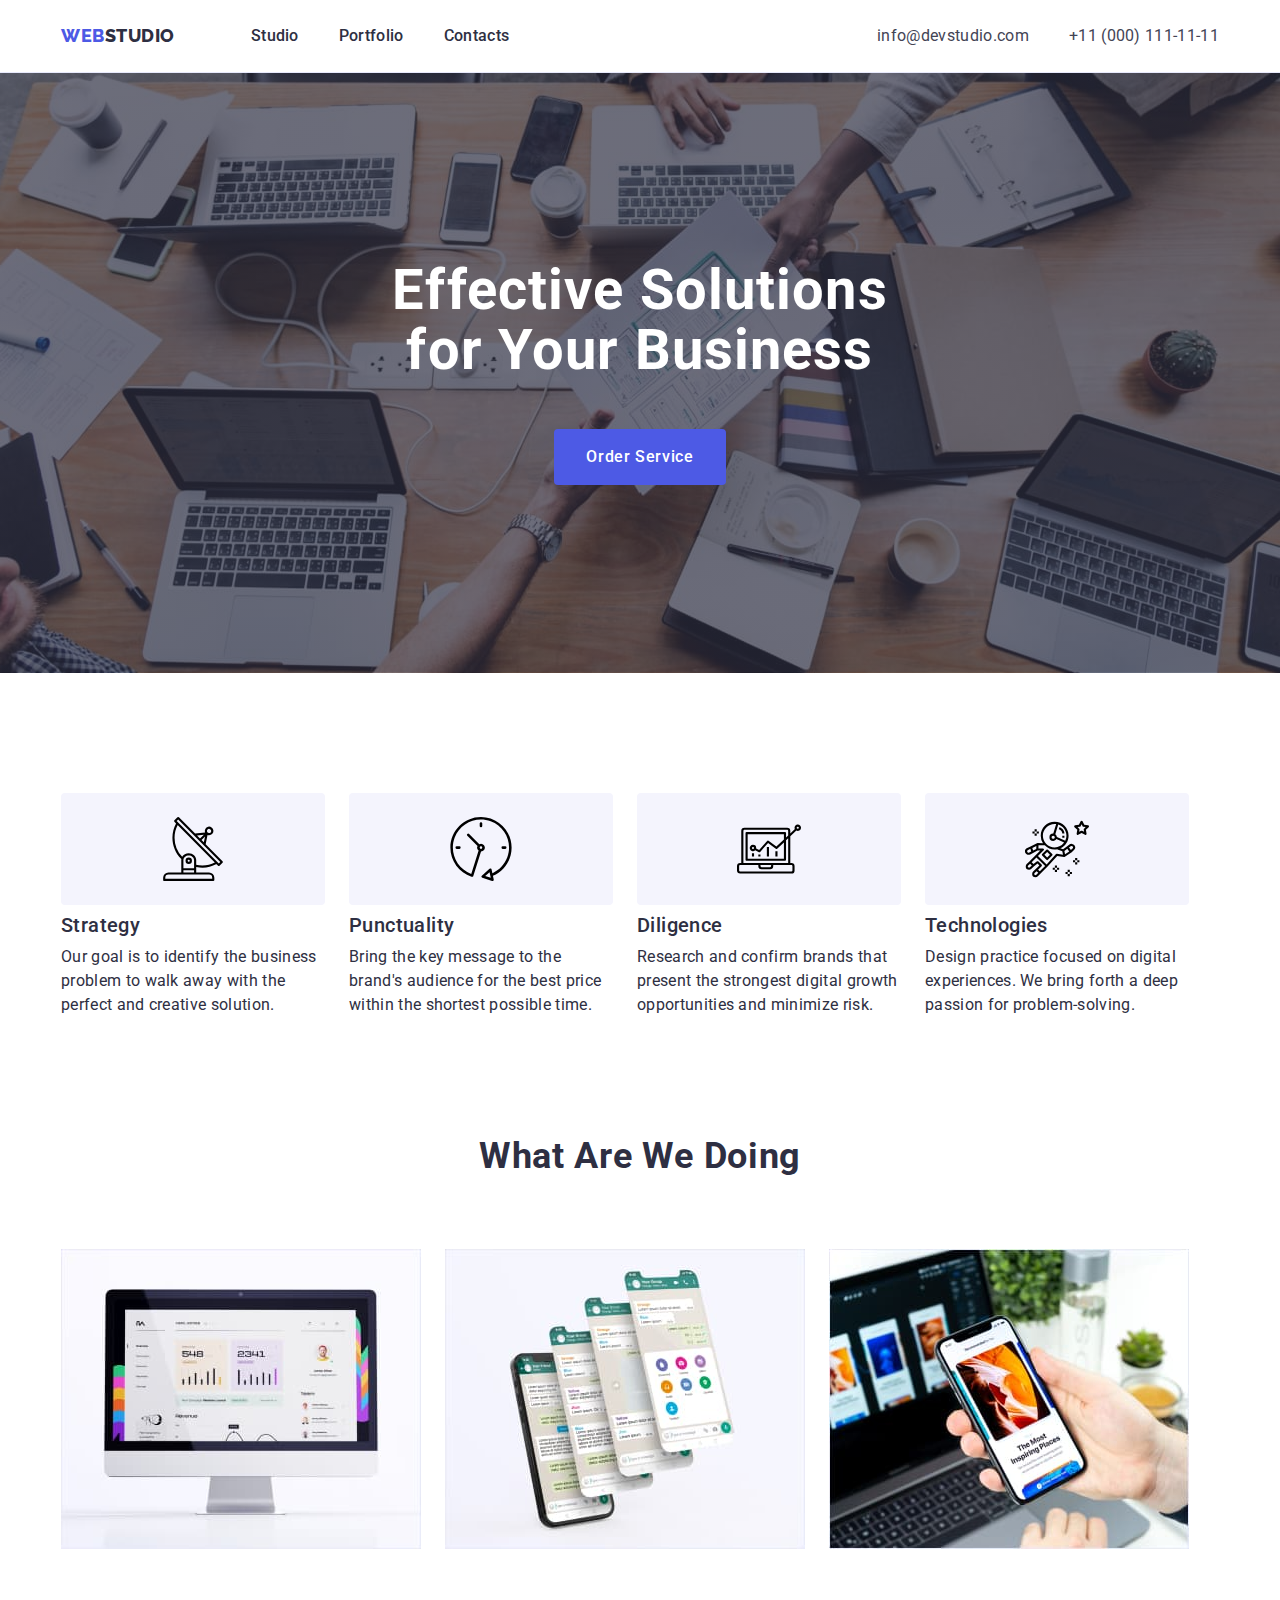
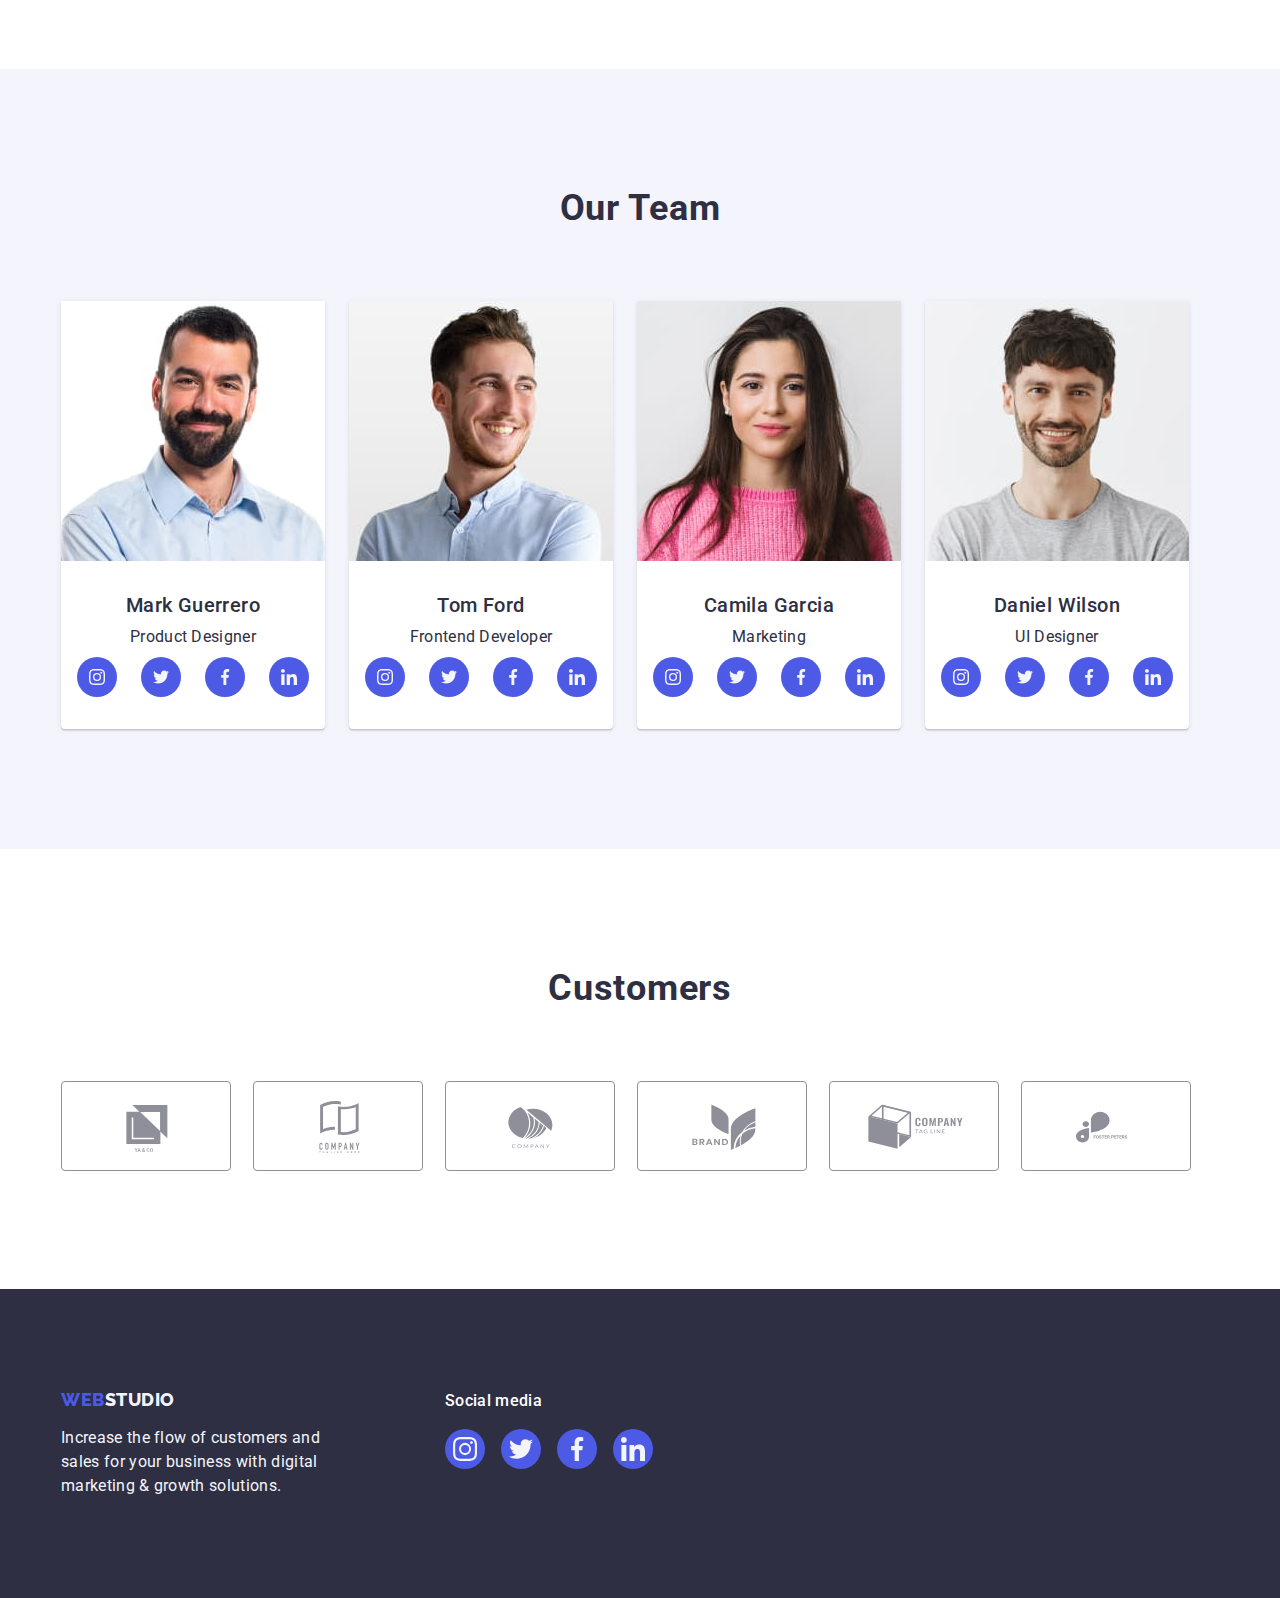
==== commit f2348c2a: "update_index" ====
--- a/index.html
+++ b/index.html
@@ -358,7 +358,7 @@
             </li>
             <li class="customer-icon-container">
               <a href="" class="customer-icon-link link">
-                <svg class="customer-icon" width="104" height="56">
+                <svg class="customer-icon" width="125" height="68">
                   <use href="./images/icons.svg#customer_6"></use>
                 </svg>
               </a>
--- a/css/styles.css
+++ b/css/styles.css
@@ -89,7 +89,6 @@
   flex-wrap: wrap;
   column-gap: 24px;
   row-gap: 48px;
-  margin-bottom: 120px;
 }
 
 .portfolio {
@@ -230,6 +229,7 @@
   background-repeat: no-repeat;
   background-size: cover;
   background-position: center;
+  margin: 0 auto;
   max-width: 1440px;
 }
 
@@ -238,7 +238,6 @@
   justify-content: center;
   align-items: center;
   flex-direction: column;
-  padding: 188px 0;
   gap: 48px;
 }
 
@@ -425,7 +424,6 @@
   display: flex;
   gap: 24px;
   width: 100%;
-  margin-bottom: 120px;
 }
 
 .customer-icon-container {
@@ -525,5 +523,5 @@
 .socials-header {
   color: white;
   margin-bottom: 16px;
-  font-weight: 500px;
-}
+  font-weight: 500;
+}
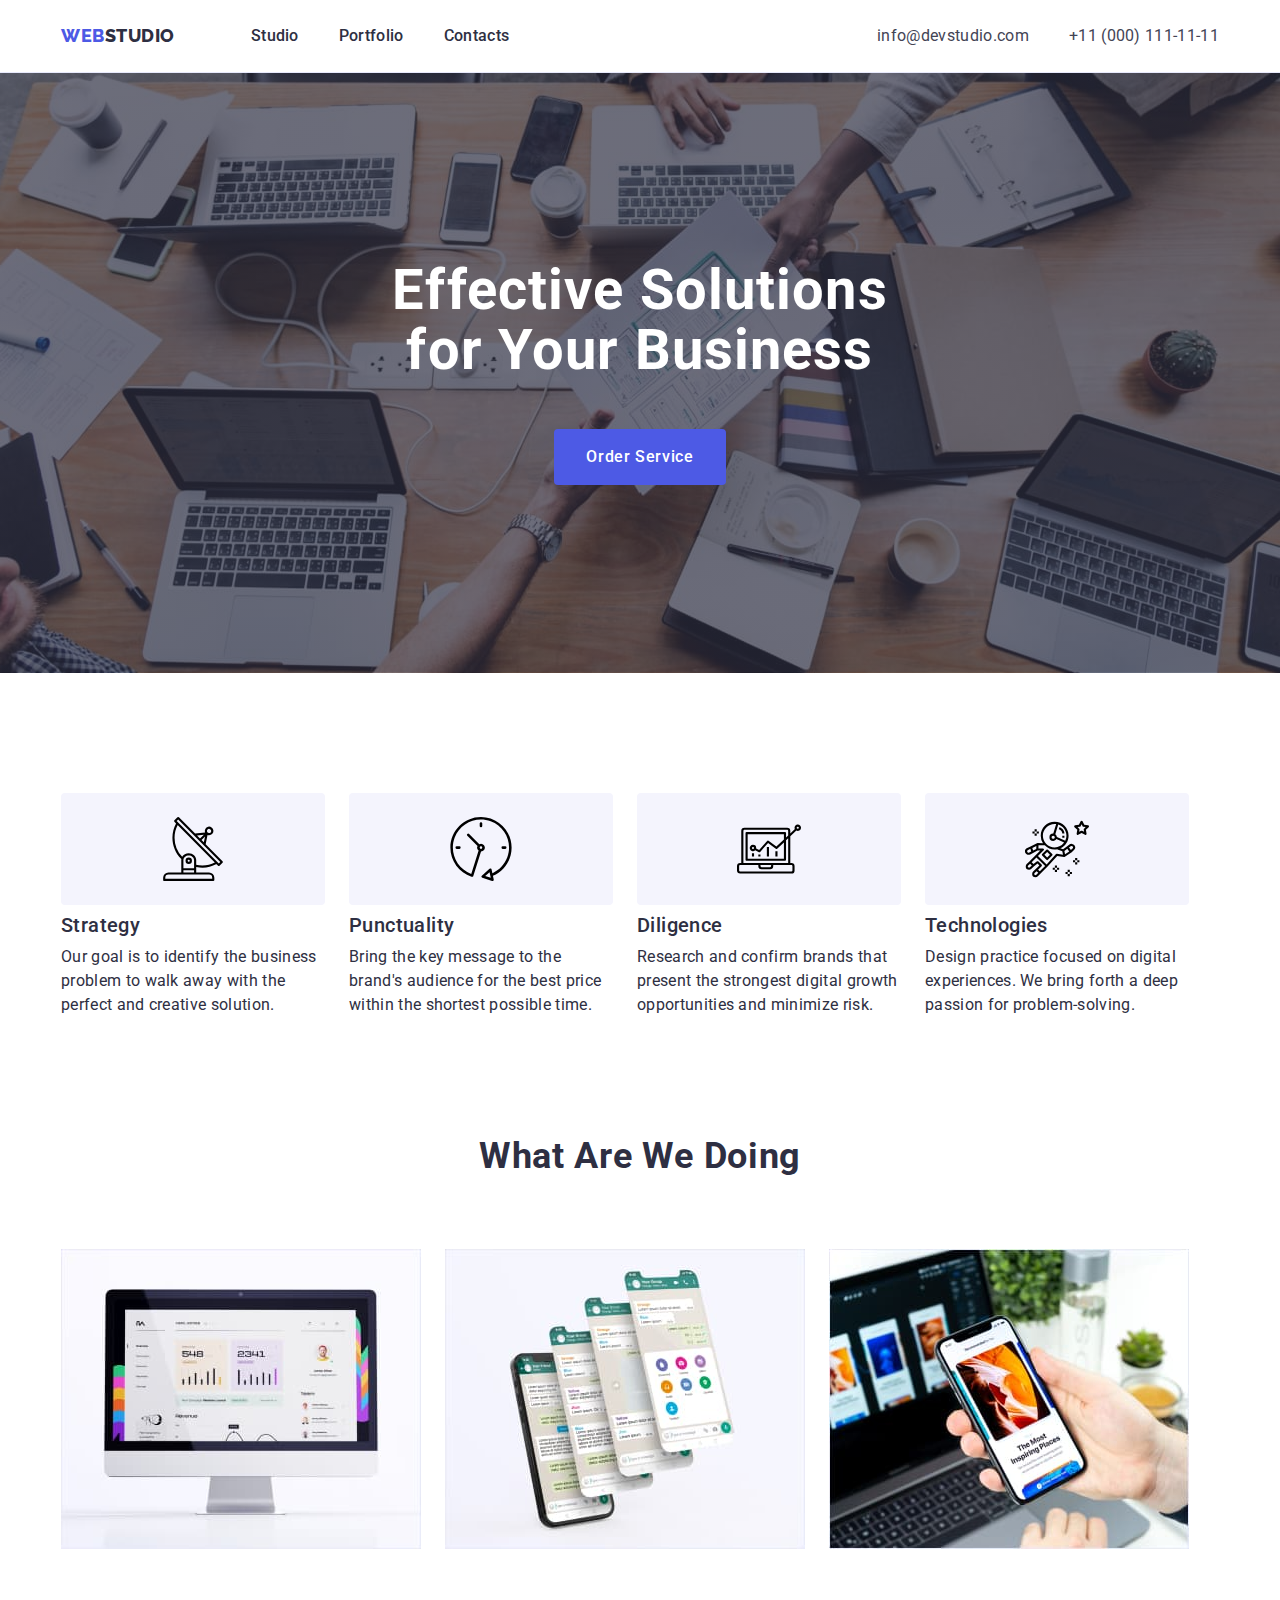
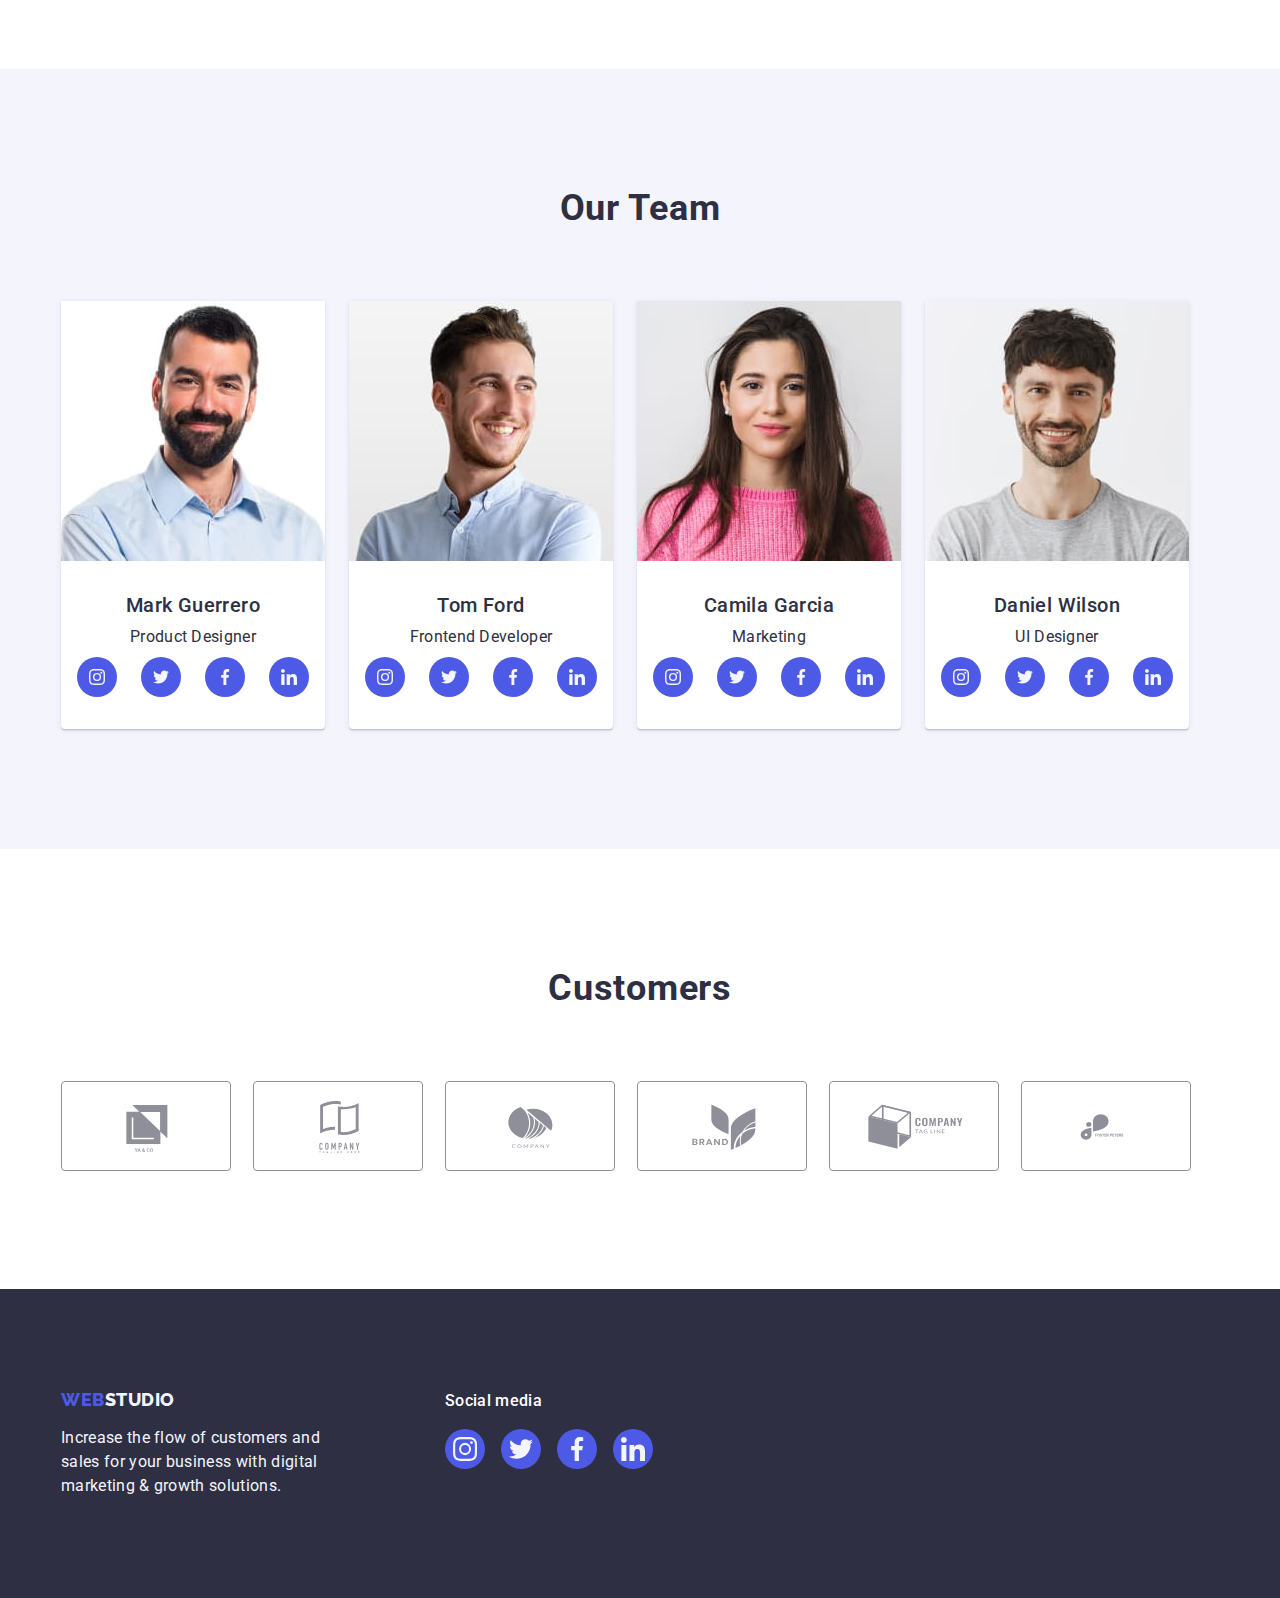
==== commit 2d7f9a05: "update_index" ====
--- a/index.html
+++ b/index.html
@@ -358,7 +358,7 @@
             </li>
             <li class="customer-icon-container">
               <a href="" class="customer-icon-link link">
-                <svg class="customer-icon" width="125" height="68">
+                <svg class="customer-icon" width="104" height="56">
                   <use href="./images/icons.svg#customer_6"></use>
                 </svg>
               </a>
